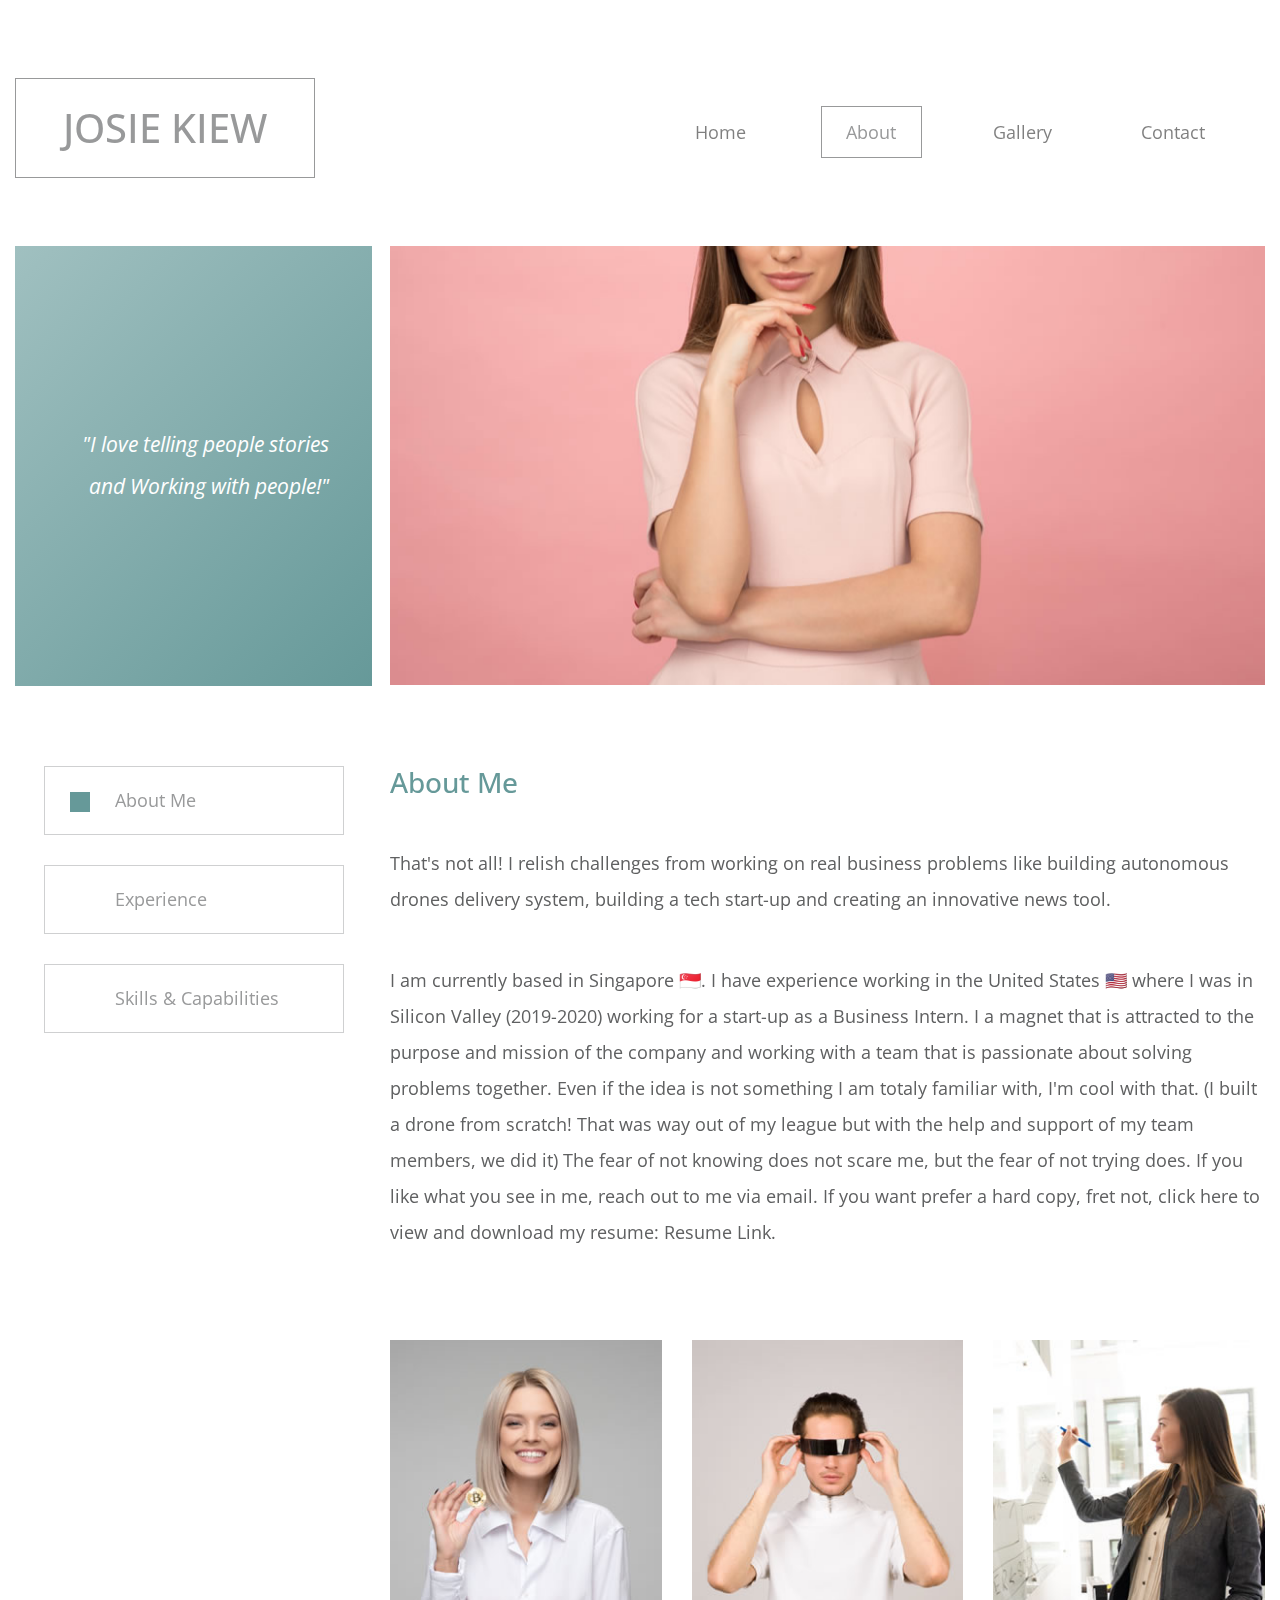
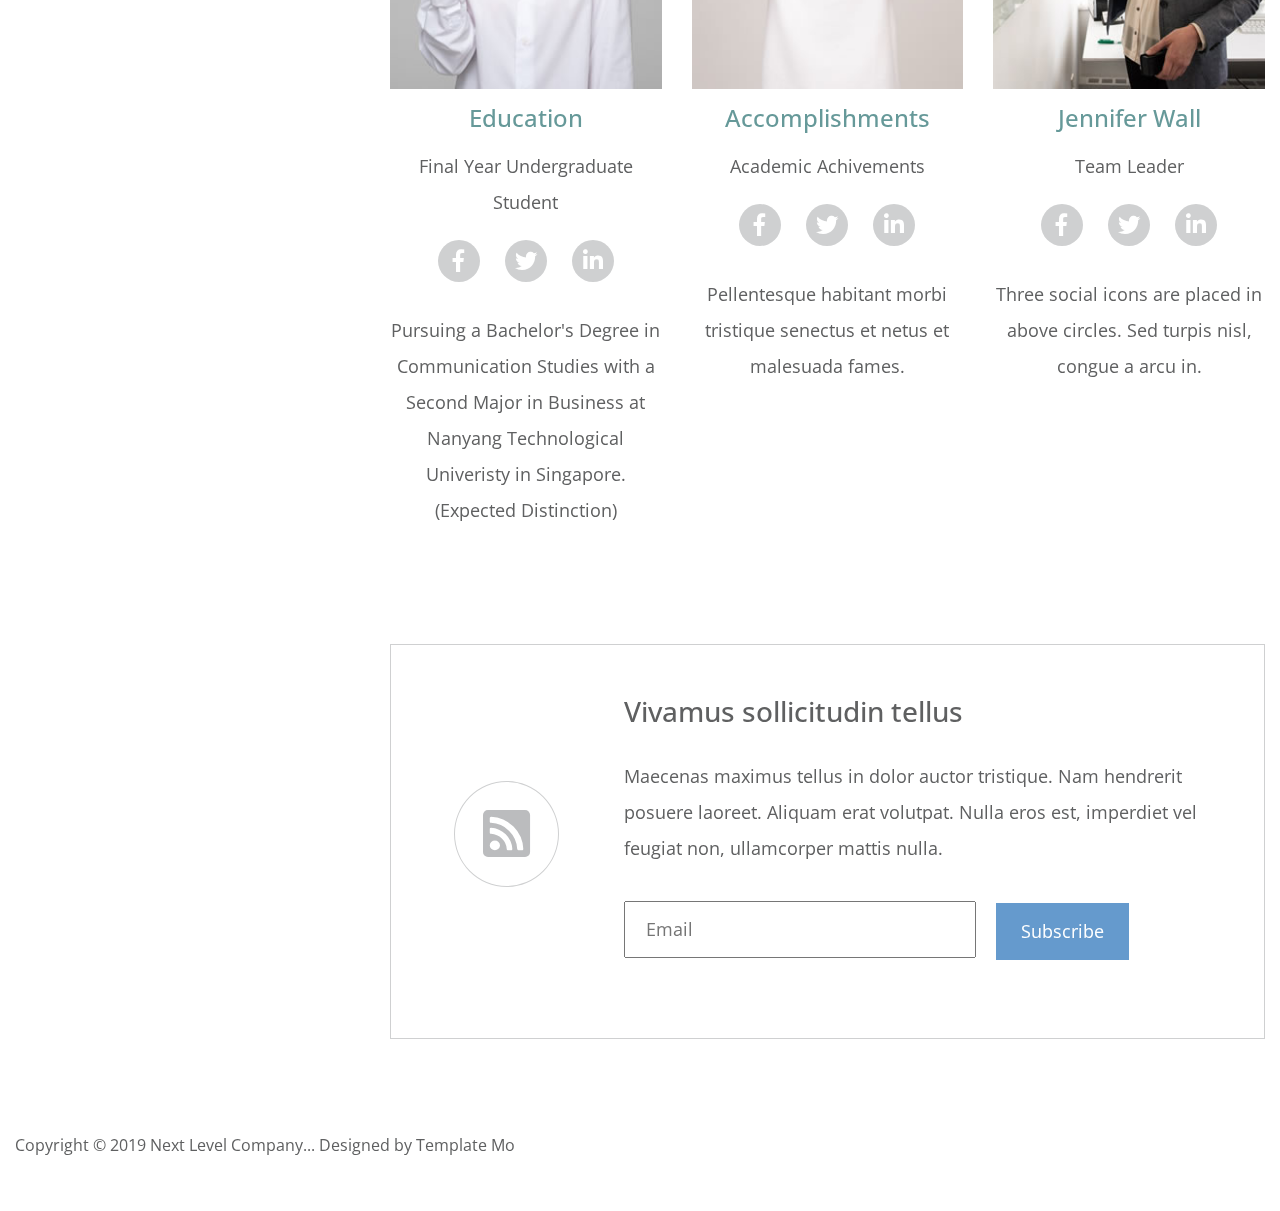
==== about.html @ 2aa9c3db "Update about.html" ====
<!DOCTYPE html>
<html lang="en">
  <head>
    <meta charset="UTF-8" />
    <meta name="viewport" content="width=device-width, initial-scale=1.0" />
    <meta http-equiv="X-UA-Compatible" content="ie=edge" />
    <title>Josie Kiew - About Page</title>
<!--
Next Level CSS Template
https://templatemo.com/tm-532-next-level
-->
    <link rel="stylesheet" href="https://fonts.googleapis.com/css?family=Open+Sans:400,600" />
    <link rel="stylesheet" href="css/all.min.css" />
    <link rel="stylesheet" href="css/bootstrap.min.css" />
    <link rel="stylesheet" href="css/templatemo-style.css" />
  </head>
  <body>
    <div class="container-fluid">
      <div class="row tm-brand-row">
        <div class="col-lg-4 col-10">
          <div class="tm-brand-container">
            <div class="tm-brand-texts">
              <h1 class="text-uppercase tm-brand-name">Josie Kiew</h1>
            </div>
          </div>
        </div>
        <div class="col-lg-8 col-2 tm-nav-col">
          <div class="tm-nav">
            <nav class="navbar navbar-expand-lg navbar-light tm-navbar">
              <button
                class="navbar-toggler"
                type="button"
                data-toggle="collapse"
                data-target="#navbarNav"
                aria-controls="navbarNav"
                aria-expanded="false"
                aria-label="Toggle navigation">
                <span class="navbar-toggler-icon"></span>
              </button>
              <div class="collapse navbar-collapse" id="navbarNav">
                <ul class="navbar-nav ml-auto mr-0">
                  <li class="nav-item">
                    <div class="tm-nav-link-highlight"></div>
                    <a class="nav-link" href="index.html">Home</a>
                  </li>
                  <li class="nav-item active">
                    <div class="tm-nav-link-highlight"></div>
                    <a class="nav-link" href="about.html">
                      About <span class="sr-only">(current)</span></a
                    >
                  </li>
                  <li class="nav-item">
                    <div class="tm-nav-link-highlight"></div>
                    <a class="nav-link" href="gallery.html">Gallery</a>
                  </li>
                  <li class="nav-item">
                    <div class="tm-nav-link-highlight"></div>
                    <a class="nav-link" href="contact.html">Contact</a>
                  </li>
                </ul>
              </div>
            </nav>
          </div>
        </div>
      </div>

      <div class="row tm-welcome-row">
        <div class="col-12 tm-page-cols-container">
          <div class="tm-page-col-left tm-welcome-box tm-bg-gradient">
            <p class="tm-welcome-text">
              <em
                >"I love telling people stories and Working with people!"</em
              >
            </p>
          </div>
          <div class="tm-page-col-right">
            <div
              class="tm-welcome-parallax"
              data-parallax="scroll"
              data-image-src="img/pink-contem-girl.jpg"
            ></div>
          </div>
        </div>
      </div>

      <section class="row tm-pt-4 tm-pb-6">
        <div class="col-12 tm-tabs-container tm-page-cols-container">
          <div class="tm-page-col-left tm-tab-links">
            <ul class="tabs clearfix" data-tabgroup="first-tab-group">
              <li>
                <a href="#tab1" class="active">
                  <div class="tm-tab-icon"></div>
                  About Me
                </a>
              </li>
              <li>
                <a href="#tab2" class="">
                  <div class="tm-tab-icon"></div>
                  Experience
                </a>
              </li>
              <li>
                <a href="#tab3" class="">
                  <div class="tm-tab-icon"></div>
                  Skills & Capabilities
                </a>
              </li>
            </ul>
          </div>
          <div class="tm-page-col-right tm-tab-contents">
            <div id="first-tab-group" class="tabgroup">
              <div id="tab1">
                <div class="text-content">
                  <h3 class="tm-text-secondary tm-mb-5">
                    About Me
                  </h3>
                  <p class="tm-mb-5">
                    That's not all! I relish challenges from working on real
                    business problems like building autonomous drones delivery
                    system, building a tech start-up and creating an innovative
                    news tool.
                  </p>
                  <p class="tm-mb-5">
                    I am currently based in Singapore 🇸🇬. I have experience working in the United States 🇺🇸 where I was in Silicon Valley (2019-2020) working for a start-up as a Business Intern.
                    I a magnet that is attracted to the purpose and mission of the company and working with a team that is passionate about solving problems together. Even if the idea is not something I am totaly familiar with, I'm cool with that.
                    (I built a drone from scratch! That was way out of my league but with the help and support of my team members, we did it) The fear of not knowing does not scare me, but the fear of not trying does.
                    If you like what you see in me, reach out to me via email. If you want prefer a hard copy, fret not, click here to view and download my resume: Resume Link.
                  </p>
                </div>
                <div class="row tm-pt-5">
                  <div class="col-md-4 text-center">
                    <div class="tm-about-person mx-auto">
                      <img
                        src="img/bitcoin-girl.jpg"
                        alt="Image"
                        class="img-fluid tm-mb-1"
                      />
                      <h4 class="tm-text-secondary tm-mb-1">
                        Education
                      </h4>
                      <p class="tm-mb-2">Final Year Undergraduate Student</p>
                      <div class="tm-mb-3">
                        <a
                          href="https://facebook.com"
                          class="tm-about-social-link"
                        >
                          <i class="fab fa-facebook-f tm-about-social-icon"></i>
                        </a>
                        <a
                          href="https://twitter.com"
                          class="tm-about-social-link"
                        >
                          <i class="fab fa-twitter tm-about-social-icon"></i>
                        </a>
                        <a
                          href="https://linkedin.com"
                          class="tm-about-social-link"
                        >
                          <i
                            class="fab fa-linkedin-in tm-about-social-icon"
                          ></i>
                        </a>
                      </div>

                      <p>
                        Pursuing a Bachelor's Degree in Communication Studies with a Second Major in Business at Nanyang Technological Univeristy in Singapore. (Expected Distinction)
                      </p>
                    </div>
                  </div>

                  <div class="col-md-4 text-center">
                    <div class="tm-about-person mx-auto">
                      <img
                        src="img/ar-guy.jpg"
                        alt="Image"
                        class="img-fluid tm-mb-1"
                      />
                      <h4 class="tm-text-secondary tm-mb-1">Accomplishments</h4>
                      <p class="tm-mb-2">Academic Achivements</p>
                      <div class="tm-mb-3">
                        <a
                          href="https://facebook.com"
                          class="tm-about-social-link"
                        >
                          <i class="fab fa-facebook-f tm-about-social-icon"></i>
                        </a>
                        <a
                          href="https://twitter.com"
                          class="tm-about-social-link"
                        >
                          <i class="fab fa-twitter tm-about-social-icon"></i>
                        </a>
                        <a
                          href="https://linkedin.com"
                          class="tm-about-social-link"
                        >
                          <i
                            class="fab fa-linkedin-in tm-about-social-icon"
                          ></i>
                        </a>
                      </div>
                      <p>
                        Pellentesque habitant morbi tristique senectus et netus
                        et malesuada fames.
                      </p>
                    </div>
                  </div>

                  <div class="col-md-4 text-center">
                    <div class="tm-about-person mx-auto">
                      <img
                        src="img/desk-girl.jpg"
                        alt="Image"
                        class="img-fluid tm-mb-1"
                      />
                      <h4 class="tm-text-secondary tm-mb-1">Jennifer Wall</h4>
                      <p class="tm-mb-2">Team Leader</p>
                      <div class="tm-mb-3">
                        <a
                          href="https://facebook.com"
                          class="tm-about-social-link"
                        >
                          <i class="fab fa-facebook-f tm-about-social-icon"></i>
                        </a>
                        <a
                          href="https://twitter.com"
                          class="tm-about-social-link"
                        >
                          <i class="fab fa-twitter tm-about-social-icon"></i>
                        </a>
                        <a
                          href="https://linkedin.com"
                          class="tm-about-social-link"
                        >
                          <i
                            class="fab fa-linkedin-in tm-about-social-icon"
                          ></i>
                        </a>
                      </div>
                      <p>
                        Three social icons are placed in above circles. Sed
                        turpis nisl, congue a arcu in.
                      </p>
                    </div>
                  </div>
                </div>
              </div>
              <div id="tab2">
                <div class="text-content">
                  <h3 class="tm-text-secondary tm-mb-5">Vision and Mission</h3>
                  <p class="tm-mb-5">
                    Nam consequat, leo vitae aliquet dignissim, leo est laoreet
                    nibh, nec dictum libero justo vitae dolor. Donec tristique
                    eros at nisi elementum efficitur. Proin ornare feugiat ex
                    placerat pellenteqsue. Nulla convallis est volutpat ex
                    ultrices facilisis.
                  </p>
                  <p class="tm-mb-5">
                    Etiam egestas metus vitae est interdum, in eleifend nunc
                    volutpat. Aliquam molestie ipsum quis suscipit lacinia.
                    Mauris turpis libero, iaculis non dictum ac, ornare a massa.
                    Duis id lorem purus. Fusce viverra ullamcorper metus.
                    Curabitur puvinar suscipit sapien ac blandit. Aliquam vel
                    pulvinar purus, sit amet luctus urna.
                  </p>
                </div>
                <div class="row tm-pt-5">
                  <div class="col-md-4 text-center">
                    <div class="tm-about-person mx-auto">
                      <img
                        src="img/bitcoin-girl.jpg"
                        alt="Image"
                        class="img-fluid tm-mb-1"
                      />
                      <h4 class="tm-text-secondary tm-mb-1">
                        Education
                      </h4>
                      <p class="tm-mb-2">Final Year</p>
                      <div class="tm-mb-3">
                        <a
                          href="https://facebook.com"
                          class="tm-about-social-link"
                        >
                          <i class="fab fa-facebook-f tm-about-social-icon"></i>
                        </a>
                        <a
                          href="https://twitter.com"
                          class="tm-about-social-link"
                        >
                          <i class="fab fa-twitter tm-about-social-icon"></i>
                        </a>
                        <a
                          href="https://linkedin.com"
                          class="tm-about-social-link"
                        >
                          <i
                            class="fab fa-linkedin-in tm-about-social-icon"
                          ></i>
                        </a>
                      </div>

                      <p>
                        Mauris efficitur risus mi, et varius dolor sodales
                        facilisis. Fusce sed mi tristique.
                      </p>
                    </div>
                  </div>

                  <div class="col-md-4 text-center">
                    <div class="tm-about-person mx-auto">
                      <img
                        src="img/ar-guy.jpg"
                        alt="Image"
                        class="img-fluid tm-mb-1"
                      />
                      <h4 class="tm-text-secondary tm-mb-1">Accomplishments</h4>
                      <p class="tm-mb-2">Digital Marketing</p>
                      <div class="tm-mb-3">
                        <a
                          href="https://facebook.com"
                          class="tm-about-social-link"
                        >
                          <i class="fab fa-facebook-f tm-about-social-icon"></i>
                        </a>
                        <a
                          href="https://twitter.com"
                          class="tm-about-social-link"
                        >
                          <i class="fab fa-twitter tm-about-social-icon"></i>
                        </a>
                        <a
                          href="https://linkedin.com"
                          class="tm-about-social-link"
                        >
                          <i
                            class="fab fa-linkedin-in tm-about-social-icon"
                          ></i>
                        </a>
                      </div>
                      <p>
                        Pellentesque habitant morbi tristique senectus et netus
                        et malesuada fames.
                      </p>
                    </div>
                  </div>

                  <div class="col-md-4 text-center">
                    <div class="tm-about-person mx-auto">
                      <img
                        src="img/desk-girl.jpg"
                        alt="Image"
                        class="img-fluid tm-mb-1"
                      />
                      <h4 class="tm-text-secondary tm-mb-1">Certificates</h4>
                      <p class="tm-mb-2">Commited to life-long learning</p>
                      <div class="tm-mb-3">
                        <a
                          href="https://facebook.com"
                          class="tm-about-social-link"
                        >
                          <i class="fab fa-facebook-f tm-about-social-icon"></i>
                        </a>
                        <a
                          href="https://twitter.com"
                          class="tm-about-social-link"
                        >
                          <i class="fab fa-twitter tm-about-social-icon"></i>
                        </a>
                        <a
                          href="https://linkedin.com"
                          class="tm-about-social-link"
                        >
                          <i
                            class="fab fa-linkedin-in tm-about-social-icon"
                          ></i>
                        </a>
                      </div>
                      <p>
                        Three social icons are placed in above circles. Sed
                        turpis nisl, congue a arcu in.
                      </p>
                    </div>
                  </div>
                </div>
              </div>
              <div id="tab3">
                <div class="text-content">
                  <h3 class="tm-text-secondary tm-mb-5">Skills & Capabilities</h3>
                  <p class="tm-mb-5">
                    Mauris turpis libero, iaculis non dictum ac, ornare a massa.
                    Duis id lorem purus. Fusce viverra ullamcorper metus.
                    Curabitur puvinar suscipit sapien ac blandit. Aliquam vel
                    pulvinar purus, sit amet luctus urna. Nulla convallis est
                    volutpat ex ultrices facilisis.
                  </p>
                  <p class="tm-mb-5">
                    Etiam egestas metus vitae est interdum, in eleifend nunc
                    volutpat. Aliquam molestie ipsum quis suscipit lacinia. Nam
                    consequat, leo vitae aliquet dignissim, leo est laoreet
                    nibh, nec dictum libero justo vitae dolor. Donec tristique
                    eros at nisi elementum efficitur. Proin ornare feugiat ex
                    placerat pellenteqsue.
                  </p>
                </div>
                <div class="row tm-pt-5">
                  <div class="col-md-4 text-center">
                    <div class="tm-about-person mx-auto">
                      <img
                        src="img/bitcoin-girl.jpg"
                        alt="Image"
                        class="img-fluid tm-mb-1"
                      />
                      <h4 class="tm-text-secondary tm-mb-1">
                        Catherine Theta
                      </h4>
                      <p class="tm-mb-2">Project Manager</p>
                      <div class="tm-mb-3">
                        <a
                          href="https://facebook.com"
                          class="tm-about-social-link"
                        >
                          <i class="fab fa-facebook-f tm-about-social-icon"></i>
                        </a>
                        <a
                          href="https://twitter.com"
                          class="tm-about-social-link"
                        >
                          <i class="fab fa-twitter tm-about-social-icon"></i>
                        </a>
                        <a
                          href="https://linkedin.com"
                          class="tm-about-social-link"
                        >
                          <i
                            class="fab fa-linkedin-in tm-about-social-icon"
                          ></i>
                        </a>
                      </div>

                      <p>
                        Mauris efficitur risus mi, et varius dolor sodales
                        facilisis. Fusce sed mi tristique.
                      </p>
                    </div>
                  </div>

                  <div class="col-md-4 text-center">
                    <div class="tm-about-person mx-auto">
                      <img
                        src="img/ar-guy.jpg"
                        alt="Image"
                        class="img-fluid tm-mb-1"
                      />
                      <h4 class="tm-text-secondary tm-mb-1">New Hudson</h4>
                      <p class="tm-mb-2">Digital Marketing</p>
                      <div class="tm-mb-3">
                        <a
                          href="https://facebook.com"
                          class="tm-about-social-link"
                        >
                          <i class="fab fa-facebook-f tm-about-social-icon"></i>
                        </a>
                        <a
                          href="https://twitter.com"
                          class="tm-about-social-link"
                        >
                          <i class="fab fa-twitter tm-about-social-icon"></i>
                        </a>
                        <a
                          href="https://linkedin.com"
                          class="tm-about-social-link"
                        >
                          <i
                            class="fab fa-linkedin-in tm-about-social-icon"
                          ></i>
                        </a>
                      </div>
                      <p>
                        Pellentesque habitant morbi tristique senectus et netus
                        et malesuada fames.
                      </p>
                    </div>
                  </div>

                  <div class="col-md-4 text-center">
                    <div class="tm-about-person mx-auto">
                      <img
                        src="img/desk-girl.jpg"
                        alt="Image"
                        class="img-fluid tm-mb-1"
                      />
                      <h4 class="tm-text-secondary tm-mb-1">Jennifer Wall</h4>
                      <p class="tm-mb-2">Team Leader</p>
                      <div class="tm-mb-3">
                        <a
                          href="https://facebook.com"
                          class="tm-about-social-link"
                        >
                          <i class="fab fa-facebook-f tm-about-social-icon"></i>
                        </a>
                        <a
                          href="https://twitter.com"
                          class="tm-about-social-link"
                        >
                          <i class="fab fa-twitter tm-about-social-icon"></i>
                        </a>
                        <a
                          href="https://linkedin.com"
                          class="tm-about-social-link"
                        >
                          <i
                            class="fab fa-linkedin-in tm-about-social-icon"
                          ></i>
                        </a>
                      </div>
                      <p>
                        Three social icons are placed in above circles. Sed
                        turpis nisl, congue a arcu in.
                      </p>
                    </div>
                  </div>
                </div>
              </div>
            </div>
          </div>
        </div>
      </section>

      <!-- Call to Action -->
      <section class="row" id="tmCallToAction">
        <div class="col-12 tm-page-cols-container tm-call-to-action-col">
          <div class="tm-page-col-right">
            <div class="tm-call-to-action-box">
              <i class="fas fa-3x fa-rss-square tm-call-to-action-icon"></i>
              <div class="tm-call-to-action-text">
                <h3 class="tm-call-to-action-title">
                  Vivamus sollicitudin tellus
                </h3>
                <p class="tm-call-to-action-description">
                  Maecenas maximus tellus in dolor auctor tristique. Nam
                  hendrerit posuere laoreet. Aliquam erat volutpat. Nulla eros
                  est, imperdiet vel feugiat non, ullamcorper mattis nulla.
                </p>
                <form action="#" method="GET" class="tm-call-to-action-form">
                  <input
                    type="email"
                    name="email"
                    placeholder="Email"
                    class="tm-email-input"
                    required
                  />
                  <button type="submit" class="btn btn-primary">
                    Subscribe
                  </button>
                </form>
              </div>
            </div>
          </div>
        </div>
      </section>
      <!-- Page footer -->
      <footer class="row tm-page-footer">
        <p class="col-12 tm-copyright-text mb-0">
          Copyright &copy; 2019 Next Level Company... Designed by Template Mo
        </p>
      </footer>
    </div>

    <script src="js/jquery.min.js"></script>
    <script src="js/parallax.min.js"></script>
    <script src="js/bootstrap.min.js"></script>
    <script>
      $(function() {
        // Tabs
        $(".tabgroup > div").hide();
        $(".tabgroup > div:first-of-type").show();
        $(".tabs a").click(function(e) {
          e.preventDefault();
          var $this = $(this),
            tabgroup = "#" + $this.parents(".tabs").data("tabgroup"),
            others = $this
              .closest("li")
              .siblings()
              .children("a"),
            target = $this.attr("href");
          others.removeClass("active");
          $this.addClass("active");
          $(tabgroup)
            .children("div")
            .hide();
          $(target).show();

          // Scroll to tab content (for mobile)
          if ($(window).width() < 992) {
            $("html, body").animate(
              {
                scrollTop: $("#first-tab-group").offset().top
              },
              200
            );
          }
        });
      });
    </script>
  </body>
</html>
---- css/templatemo-style.css ----
/*

Next Level CSS Template

https://templatemo.com/tm-532-next-level

	COLORS:
		Primary: #ca9acd
		Secondary: #669999 
    Gray: #CFD0D1
    
  SPACING:
    pt = padding top
    pb = padding bottom
    mb = margin bottom

    1 = 15px
    2 = 20
    3 = 30
    4 = 40
    5 = 45
    6 = 50
    7 = 55
*/

/*	Overrides */

html { scroll-behavior: smooth; }

body {
  font-family: "Open Sans", Arial, Helvetica, sans-serif;
  font-size: 18px;
  font-weight: 400;
  overflow-x: hidden;
  padding-top: 78px;
  color: #5f6061;
}

p { line-height: 2; }
a, button { transition: all 0.3s ease; }
a:hover { text-decoration: none; }
label { margin-bottom: 0; }
input { padding: 13px 20px; }

ul {
  margin: 0;
  padding: 0;
}

.btn {
  font-size: 1.1rem;
  padding: 15px 25px;
  border-radius: 0;
}

.btn-primary {
  background-color: #659acd;
  border: none;
}

.btn-secondary {
	background-color: #669999;
	border: none;
}

/* end Overrides */

/* Page Layout */
.container-fluid { max-width: 1430px; }

.tm-page-cols-container {
  display: flex;
  justify-content: space-between;
}

.tm-page-col-left {
  width: 28.56%;
  max-width: 400px;
}

.tm-page-col-right {
  width: 70%;
  margin-left: auto;
  margin-right: 0;
}

.tm-home-section-2-left { padding-right: 40px; }
.tm-home-section-2-right { padding-left: 40px; }

.tm-pt-4 { padding-top: 40px; }
.tm-pt-5 { padding-top: 45px; }
.tm-pt-7 { padding-top: 55px; }
.tm-pb-6 { padding-bottom: 50px; }
.tm-mb-1 { margin-bottom: 15px; }
.tm-mb-2 { margin-bottom: 20px; }
.tm-mb-3 { margin-bottom: 30px; }
.tm-mb-4 { margin-bottom: 40px; }
.tm-mb-5 { margin-bottom: 45px; }
.tm-mb-6 { margin-bottom: 50px; }

.tm-center-child {
  display: flex;
  align-items: center;
  justify-content: center;
}

@media (max-width: 767px) {
  .tm-home-section-2-left {
    padding-right: 15px;
    margin-bottom: 80px;
  }

  .tm-home-section-2-right {
    padding-left: 15px;
  }

  .tm-home-section-2-left,
  .tm-home-section-2-right {
    max-width: 660px;
  }
}

@media (max-width: 991px) {
  .tm-page-col-left {
    width: 100%;
    max-width: 100%;
  }

  .tm-page-col-right { width: 100%; }
}
/* end Page Layout */

/* Colors */

.tm-text-secondary { color: #669999; }
.tm-bg-primary { background-color: #ca9acd; }
.tm-bg-gradient {
  background: linear-gradient(
    135deg,
    #a0c0c0 0%,
    #669999 100%
  ); /* W3C, IE10+, FF16+, Chrome26+, Opera12+, Safari7+ */
}
.tm-bg-black-transparent {
  background-color: rgba(15, 29, 32, 0.6);
  color: white;
}

/* end Colors */

.tm-brand-row { padding-bottom: 30px; }

.tm-welcome-row {
  padding-top: 30px;
  padding-bottom: 40px;
}

.tm-brand-name {
  color: #98999a;
  width: 300px;
  height: 100px;
  border: 1px solid #98999a;
  display: flex;
  align-items: center;
  justify-content: center;
}

@media (max-width: 399px) {
  .tm-brand-name {
    font-size: 2em;
    width: 250px;
    margin-right: 10px;
  }
}

/* Navbar */

.tm-nav-col {
  display: flex;
  align-items: center;
  justify-content: flex-end;
}

.navbar-expand-lg .navbar-nav .nav-link {
  width: 101px;
  height: 52px;
  border: 1px solid transparent;
  text-align: center;
  margin-left: 25px;
  margin-right: 25px;
  display: flex;
  justify-content: center;
  align-items: center;
}

.navbar-light .navbar-nav .nav-link:focus,
.navbar-light .navbar-nav .nav-link:hover,
.navbar-light .navbar-nav .nav-item.active .nav-link {
  border: 1px solid #98999a;
  color: #98999a;
}

.navbar-light .navbar-nav .active > .nav-link,
.navbar-light .navbar-nav .nav-link.active,
.navbar-light .navbar-nav .nav-link.show,
.navbar-light .navbar-nav .show > .nav-link {
  color: #98999a;
}

@media (max-width: 991px) {
  .tm-nav { position: relative; }

  #navbarNav {
    position: absolute;
    top: 52px;
    padding-top: 5px;
    padding-bottom: 5px;
    background-color: rgba(255, 255, 255, 0.9);
    -webkit-box-shadow: 0px 1px 5px 0px rgba(0, 0, 0, 0.15);
    -moz-box-shadow: 0px 1px 5px 0px rgba(0, 0, 0, 0.15);
    box-shadow: 0px 1px 5px 0px rgba(0, 0, 0, 0.15);
    z-index: 1001;
  }

  .tm-navbar {
    background-color: transparent;
    justify-content: flex-end;
    padding-right: 0;
  }

  .navbar-toggler {
    background-color: rgba(255, 255, 255, 0.8);
    background-color: rgba(255, 255, 255, 0.9);
    -webkit-box-shadow: 0px 0px 5px 0px rgba(0, 0, 0, 0.15);
    -moz-box-shadow: 0px 0px 5px 0px rgba(0, 0, 0, 0.15);
    box-shadow: 0px 0px 5px 0px rgba(0, 0, 0, 0.15);
  }

  .navbar-expand-lg .navbar-nav .nav-link {
    height: 45px;
    margin: 5px 15px;
  }
}

/* end Navbar */

ul.tm-list-plus li {
  list-style: none;
  margin-bottom: 12px;
}

ul.tm-list-plus li:before {
  content: "+";
  margin-right: 10px;
}

/* Welcome */
.tm-welcome-box {
  height: 440px;
  display: flex;
  align-items: center;
  justify-content: center;
}

.tm-welcome-parallax {
  min-height: 440px;
  background: transparent;
}

.tm-small-parallax {
  min-height: 240px; 
  background: transparent;
}

.tm-welcome-text {
  max-width: 320px;
  width: 100%;
  padding: 15px 25px 15px 15px;
  color: white;
  font-size: 1.3rem;
  margin-bottom: 0;
  text-align: right;
}

@media (max-width: 991px) {
  .tm-welcome-box {
    margin-bottom: 20px;
    height: auto;
    min-height: 250px;
  }

  .tm-page-cols-container { flex-direction: column; }
}

/* Call to Action */

#tmCallToAction {
  padding-top: 50px;
  padding-bottom: 40px;
}

.tm-call-to-action-box {
  color: #5f6061;
  border: 1px solid #cfd0d1;
  padding: 50px 63px 65px;
  display: flex;
  align-items: center;
}

.tm-call-to-action-icon {
  padding: 25px 28px;
  border: 1px solid #cfd0d1;
  border-radius: 50%;
  color: #bbbcbe;
}

.tm-call-to-action-title { margin-bottom: 30px; }
.tm-call-to-action-text { margin-left: 65px; }
.tm-call-to-action-description { margin-bottom: 35px; }

.tm-call-to-action-form .tm-email-input {
  max-width: 352px;
  width: 100%;
  margin: 0 15px 15px 0;
}

@media (max-width: 660px) {
  .tm-call-to-action-box { flex-direction: column; }

  .tm-call-to-action-text {
    margin-left: 0;
    margin-top: 50px;
  }
}

/* end Call to Action */

/* Copyright and Page Footer */

.tm-copyright-text { font-size: 1rem; }
.tm-copyright-link { color: #5f6061; }

.tm-page-footer {
  padding-top: 50px;
  padding-bottom: 50px;
}

/* end Copyright and Page Footer */

/* About Page */
.tabs { list-style: none; }

.tabs > li > a {
  border: 1px solid #cfd0d1;
  color: #999a9b;
  padding: 20px 25px;
  display: block;
  max-width: 300px;
  margin: 0 auto 30px;
}

.tm-tab-icon {
  width: 20px;
  height: 20px;
  display: inline-block;
  background-color: transparent;
  vertical-align: middle;
  margin-right: 20px;
  transition: all 0.3s ease;
}

.tabs > li > a.active .tm-tab-icon,
.tabs > li > a:hover .tm-tab-icon {
  background-color: #669999;
}

.tm-about-person { max-width: 280px; }

.tm-about-social-icon {
  width: 42px;
  height: 42px;
  margin-left: 10px;
  margin-right: 10px;
  background-color: #cfd0d1;
  color: white;
  border-radius: 50%;
  font-size: 1.4rem;
  padding-top: 10px;
  transition: all 0.3s ease;
}

.tm-about-social-link:hover > .tm-about-social-icon {
  background-color: #979899;
}

@media (max-width: 767px) {
  .tm-about-person { margin-bottom: 50px; }
}

/* Gallery */

.tm-parallax-overlay {
  padding: 40px 60px;
  width: auto;
  display: inline-block;
  text-align: center;  
}

.tm-gallery {
  margin: -20px -20px 0;
  max-width: 960px;
}

.tm-gallery-item {
  width: 29%;
  margin: 2%;
}

.filters-button-group { padding-right: 15px; }

/* 
  Gallery Item Hover Effect
  https://tympanus.net/codrops/2014/06/19/ideas-for-subtle-hover-effects/
*/

/* Common style */
.tm-gallery-item figure {
	position: relative;
	float: left;
	overflow: hidden;
	margin-bottom: 0;
	background: #3085a3;
	text-align: center;
	cursor: pointer;
}

.tm-gallery-item figure img {
	position: relative;
	display: block;
	min-height: 100%;
	max-width: 100%;
	opacity: 0.8;
}

.tm-gallery-item figure figcaption {
	padding: 1em;
	color: #fff;
	text-transform: uppercase;
	font-size: 1.25em;
	-webkit-backface-visibility: hidden;
	backface-visibility: hidden;
}

.tm-gallery-item figure figcaption::before,
.tm-gallery-item figure figcaption::after {
	pointer-events: none;
}

.tm-gallery-item figure figcaption,
.tm-gallery-item figure figcaption > a {
	position: absolute;
	top: 0;
	left: 0;
	width: 100%;
	height: 100%;
}

/* Anchor will cover the whole item by default */
/* For some effects it will show as a button */
.tm-gallery-item figure figcaption > a {
	z-index: 1000;
	text-indent: 200%;
	white-space: nowrap;
	font-size: 0;
	opacity: 0;
}

.tm-gallery-item figure h2 {
	word-spacing: -0.15em;
	font-weight: 300;
}

.tm-gallery-item figure h2 span {	font-weight: 800; }

.tm-gallery-item figure h2,
.tm-gallery-item figure p {
	margin: 0;
}

.tm-gallery-item figure p {
	letter-spacing: 1px;
	font-size: 68.5%;
}

/*---------------*/
/***** Bubba *****/
/*---------------*/

figure.effect-bubba {	background: #9e5406; }

figure.effect-bubba img {
	opacity: 1;
	-webkit-transition: opacity 0.35s;
	transition: opacity 0.35s;
}

figure.effect-bubba:hover img {
	opacity: 0.4;
}

figure.effect-bubba figcaption::before,
figure.effect-bubba figcaption::after {
	position: absolute;
	top: 15px;
	right: 15px;
	bottom: 15px;
	left: 15px;
	content: '';
	opacity: 0;
	-webkit-transition: opacity 0.35s, -webkit-transform 0.35s;
	transition: opacity 0.35s, transform 0.35s;
}

figure.effect-bubba figcaption::before {
	border-top: 1px solid #fff;
	border-bottom: 1px solid #fff;
	-webkit-transform: scale(0,1);
	transform: scale(0,1);
}

figure.effect-bubba figcaption::after {
	border-right: 1px solid #fff;
	border-left: 1px solid #fff;
	-webkit-transform: scale(1,0);
	transform: scale(1,0);
}

figure.effect-bubba h2 {
	font-size: 1.5rem;
	padding-top: 20%;
	-webkit-transition: -webkit-transform 0.35s;
	transition: transform 0.35s;
	-webkit-transform: translate3d(0,-20px,0);
	transform: translate3d(0,-20px,0);
}

figure.effect-bubba p {
	width: 100%;
	padding: 10px;
	opacity: 0;
	-webkit-transition: opacity 0.35s, -webkit-transform 0.35s;
	transition: opacity 0.35s, transform 0.35s;
	-webkit-transform: translate3d(0,20px,0);
	transform: translate3d(0,20px,0);
}

figure.effect-bubba:hover figcaption::before,
figure.effect-bubba:hover figcaption::after {
	opacity: 1;
	-webkit-transform: scale(1);
	transform: scale(1);
}

figure.effect-bubba:hover h2,
figure.effect-bubba:hover p {
	opacity: 1;
	-webkit-transform: translate3d(0,0,0);
	transform: translate3d(0,0,0);
}

@media (max-width: 767px) {
  .tm-gallery {
    max-width: 600px;
    margin-left: auto;
    margin-right: auto;
  }
  .tm-gallery-item { width: 46%; }

  .filters-button-group {
    padding-right: 0;
    padding-bottom: 30px;
  }
}

@media (max-width: 400px) {
  .tm-gallery { max-width: 280px; }

  .tm-gallery-item {
    width: 100%;
    margin-left: 0;
    margin-right: 0;
  }
}

/* end Gallery */

/* Contact */

.tm-contact-container {
	max-width: 375px;
	padding-left: 60px;
	padding-right: 15px;
}

.tm-address-container {	margin-bottom: 95px; }

@media (max-width: 991px) and (min-width: 660px) {
	.tm-contact-container {
		max-width: 100%;
		display: flex;
	}

	.tm-address-container,
	.tm-location-container {
		width: 50%;
	}
}

.tm-form-container {
	padding-left: 90px;
	padding-right: 90px;
}

@media (max-width: 767px) {
  .tm-contact-container { padding-left: 15px; }

  .tm-form-container {
    padding-left: 15px;
    padding-right: 15px;
  }
}

#tm_contact_form {
	max-width: 524px;
	width: 100%;
	padding:40px;
}
.form-group { margin-bottom: 35px; }
.form-group-2 { margin-bottom: 65px; }

.form-control {
	padding-top: 15px;
	padding-bottom: 15px;
	height: auto;
	color: #669999;
}
.form-control::placeholder { /* Chrome, Firefox, Opera, Safari 10.1+ */
  color: #669999;
  opacity: 1; /* Firefox */
}

.form-control:-ms-input-placeholder { /* Internet Explorer 10-11 */
  color: #669999;
}

.form-control::-ms-input-placeholder { /* Microsoft Edge */
  color: #669999;
}

.tm-select {
	-webkit-appearance: none;
	-mox-appearance: none;
	font-size: 1rem;
	color: #669999;	
	background: url("../img/select-arrow.png") no-repeat right center;
	background-color: transparent;
	border: none;
	border-bottom: 1px solid #98999A;		    
	border-radius: 0;
	width: 100%;
	height: 50px;
	padding-left: 10px;
	padding-right: 10px;
}

.tm-choices-container { display: flex; }
.tm-w-50 { width: 50%; }

@media (max-width: 450px) {
  .tm-choices-container { flex-direction: column; }

  .tm-w-50 {
    width: 100%;
    margin-bottom: 20px;
  }
}

/* Radio buttons */

[type="radio"]:not(:checked)+span, [type="radio"]:checked+span {
    position: relative;
    padding-left: 35px;
    cursor: pointer;
    display: inline-block;
    height: 25px;
    line-height: 25px;
    font-size: 1rem;
    -webkit-transition: .28s ease;
    transition: .28s ease;
    -webkit-user-select: none;
    -moz-user-select: none;
    -ms-user-select: none;
    user-select: none;
}

[type="radio"]:not(:checked) + span, [type="radio"]:checked + span {
    font-size: 18px;
    padding-left: 40px;
}
[type="radio"]:not(:checked), [type="radio"]:checked {
    position: absolute;
    opacity: 0;
    pointer-events: none;
}

[type="radio"]:not(:checked)+span:before, 
[type="radio"]:not(:checked)+span:after {
    border: 2px solid #A6A7A8;
}

[type="radio"]:not(:checked)+span:before, 
[type="radio"]:not(:checked)+span:after, 
[type="radio"]:checked+span:before, 
[type="radio"]:checked+span:after, 
[type="radio"].with-gap:checked+span:before, 
[type="radio"].with-gap:checked+span:after {
    border-radius: 50%;
}

[type="radio"]+span:before, 
[type="radio"]+span:after {
    content: '';
    position: absolute;
    left: 0;
    top: 0;
    margin: 4px;
    width: 16px;
    height: 16px;
    z-index: 0;
    -webkit-transition: .28s ease;
    transition: .28s ease;
}

[type="radio"] + span:before, 
[type="radio"] + span:after {
    border-color: #686868;
    width: 25px;
    height: 25px;
    top: -4px;
}

[type="radio"]:not(:checked)+span, 
[type="radio"]:checked+span {
    position: relative;
    padding-left: 45px;
    cursor: pointer;
    display: inline-block;
    height: 25px;
    line-height: 25px;
    font-size: 1rem;
    -webkit-transition: .28s ease;
    transition: .28s ease;
    -webkit-user-select: none;
    -moz-user-select: none;
    -ms-user-select: none;
    user-select: none;
}

[type="radio"]:checked + span, 
[type="checkbox"].filled-in:checked + span {
    color: #669999;
}

[type="radio"]:checked+span:before {
    border: 2px solid transparent;
}

[type="radio"]:checked+span:after, 
[type="radio"].with-gap:checked+span:before, 
[type="radio"].with-gap:checked+span:after {
    border: 2px solid #669999;
}

[type="radio"]:checked+span:after, 
[type="radio"].with-gap:checked+span:after {
    background-color: #669999;
}

[type="radio"].with-gap:checked+span:after {
    -webkit-transform: scale(0.5);
    transform: scale(0.5);
}

/* end Radio buttons */

/* Checkbox */

[type="checkbox"]:not(:checked), 
[type="checkbox"]:checked {
    position: absolute;
    opacity: 0;
    pointer-events: none;
}

[type="checkbox"]+span:not(.lever):before, 
[type="checkbox"]:not(.filled-in)+span:not(.lever):after {
    content: '';
    position: absolute;
    top: 0;
    left: 0;
    width: 18px;
    height: 18px;
    z-index: 0;
    border: 2px solid #5a5a5a;
    border-radius: 1px;
    margin-top: 3px;
    -webkit-transition: .2s;
    transition: .2s;
}

[type="checkbox"].filled-in+span:not(.lever):before, 
[type="checkbox"].filled-in+span:not(.lever):after {
    content: '';
    left: 0;
    position: absolute;
    -webkit-transition: border .25s, background-color .25s, width .20s .1s, height .20s .1s, top .20s .1s, left .20s .1s;
    transition: border .25s, background-color .25s, width .20s .1s, height .20s .1s, top .20s .1s, left .20s .1s;
    z-index: 1;
}

[type="checkbox"].filled-in:not(:checked)+span:not(.lever):before {
    width: 0;
    height: 0;
    border: 3px solid transparent;
    left: 6px;
    top: 10px;
    -webkit-transform: rotateZ(37deg);
    transform: rotateZ(37deg);
    -webkit-transform-origin: 100% 100%;
    transform-origin: 100% 100%;
}

[type="checkbox"].filled-in+span:not(.lever):after {
    border-radius: 2px;
}

[type="checkbox"].filled-in+span:not(.lever):before, 
[type="checkbox"].filled-in+span:not(.lever):after {
    content: '';
    left: 0;
    position: absolute;
    -webkit-transition: border .25s, background-color .25s, width .20s .1s, height .20s .1s, top .20s .1s, left .20s .1s;
    transition: border .25s, background-color .25s, width .20s .1s, height .20s .1s, top .20s .1s, left .20s .1s;
    z-index: 1;
}

[type="checkbox"].filled-in:not(:checked)+span:not(.lever):after {
    height: 20px;
    width: 20px;
    background-color: transparent;
    border: 2px solid #669999;
    top: 0px;
    z-index: 0;
}

[type="checkbox"].filled-in:checked + span:not(.lever):after, 
[type="checkbox"].filled-in:not(:checked) + span:not(.lever):after {
    width: 35px;
    height: 35px;
}

[type="checkbox"].filled-in:not(:checked) + span:not(.lever):after {
    border-color: #A6A7A8;
}

[type="checkbox"]+span:not(.lever) {
    position: relative;
    padding-left: 47px;
    cursor: pointer;
    display: inline-block;
    height: 35px;
    line-height: 35px;
    font-size: 1rem;
    -webkit-user-select: none;
    -moz-user-select: none;
    -ms-user-select: none;
    user-select: none;
}

[type="checkbox"]:checked+span:not(.lever):before {
    top: -4px;
    left: -5px;
    width: 12px;
    height: 22px;
    border-top: 2px solid transparent;
    border-left: 2px solid transparent;
    border-right: 2px solid #26a69a;
    border-bottom: 2px solid #26a69a;
    -webkit-transform: rotate(40deg);
    transform: rotate(40deg);
    -webkit-backface-visibility: hidden;
    backface-visibility: hidden;
    -webkit-transform-origin: 100% 100%;
    transform-origin: 100% 100%;
}

[type="checkbox"].filled-in:checked+span:not(.lever):before {
    top: 0;
    left: 1px;
    width: 8px;
    height: 13px;
    border-top: 2px solid transparent;
    border-left: 2px solid transparent;
    border-right: 2px solid #fff;
    border-bottom: 2px solid #fff;
    -webkit-transform: rotateZ(39deg);
    transform: rotateZ(39deg);
    -webkit-transform-origin: 100% 100%;
    transform-origin: 100% 100%;
}

[type="checkbox"].filled-in:checked + span:not(.lever):before {
    width: 14px;
    height: 25px;
    border-right: 3px solid #fff;
    border-bottom: 3px solid #fff;
}

[type="checkbox"].filled-in:checked+span:not(.lever):after {
    top: 0;
    width: 35px;
    height: 35px;
    border: 2px solid #26a69a;
    background-color: #26a69a;
    z-index: 0;
}

/* end Checkbox */

textarea.form-control {
  border-color: #669999; 
  padding: 15px 20px;
}

.file-upload-container {
	display: flex;
	justify-content: space-between;	
}

.btn-outline {
	border: 1px solid #98999A;
	color: #669999;
  cursor: pointer;
	padding: 12px 35px;
	width: 140px;
	margin-left: 20px;
}

#file_name_label { width: calc(100% - 160px); }

@media (max-width: 500px) {
  .file-upload-container { flex-direction: column; }
  #file_name_label { width: 100%; }

  .btn-outline {
    margin-left: 0;
    margin-top: 20px;
  }
}

#file_name_label::placeholder { /* Chrome, Firefox, Opera, Safari 10.1+ */
  color: #669999;
  opacity: 1; /* Firefox */
}

#file_name_label:-ms-input-placeholder { /* Internet Explorer 10-11 */
  color: #669999;
}

#file_name_label::-ms-input-placeholder { /* Microsoft Edge */
  color: #669999;
}

.tm-btn-submit {
	font-size: 1.2rem;
	padding: 12px 40px;
}

/* end Contact */
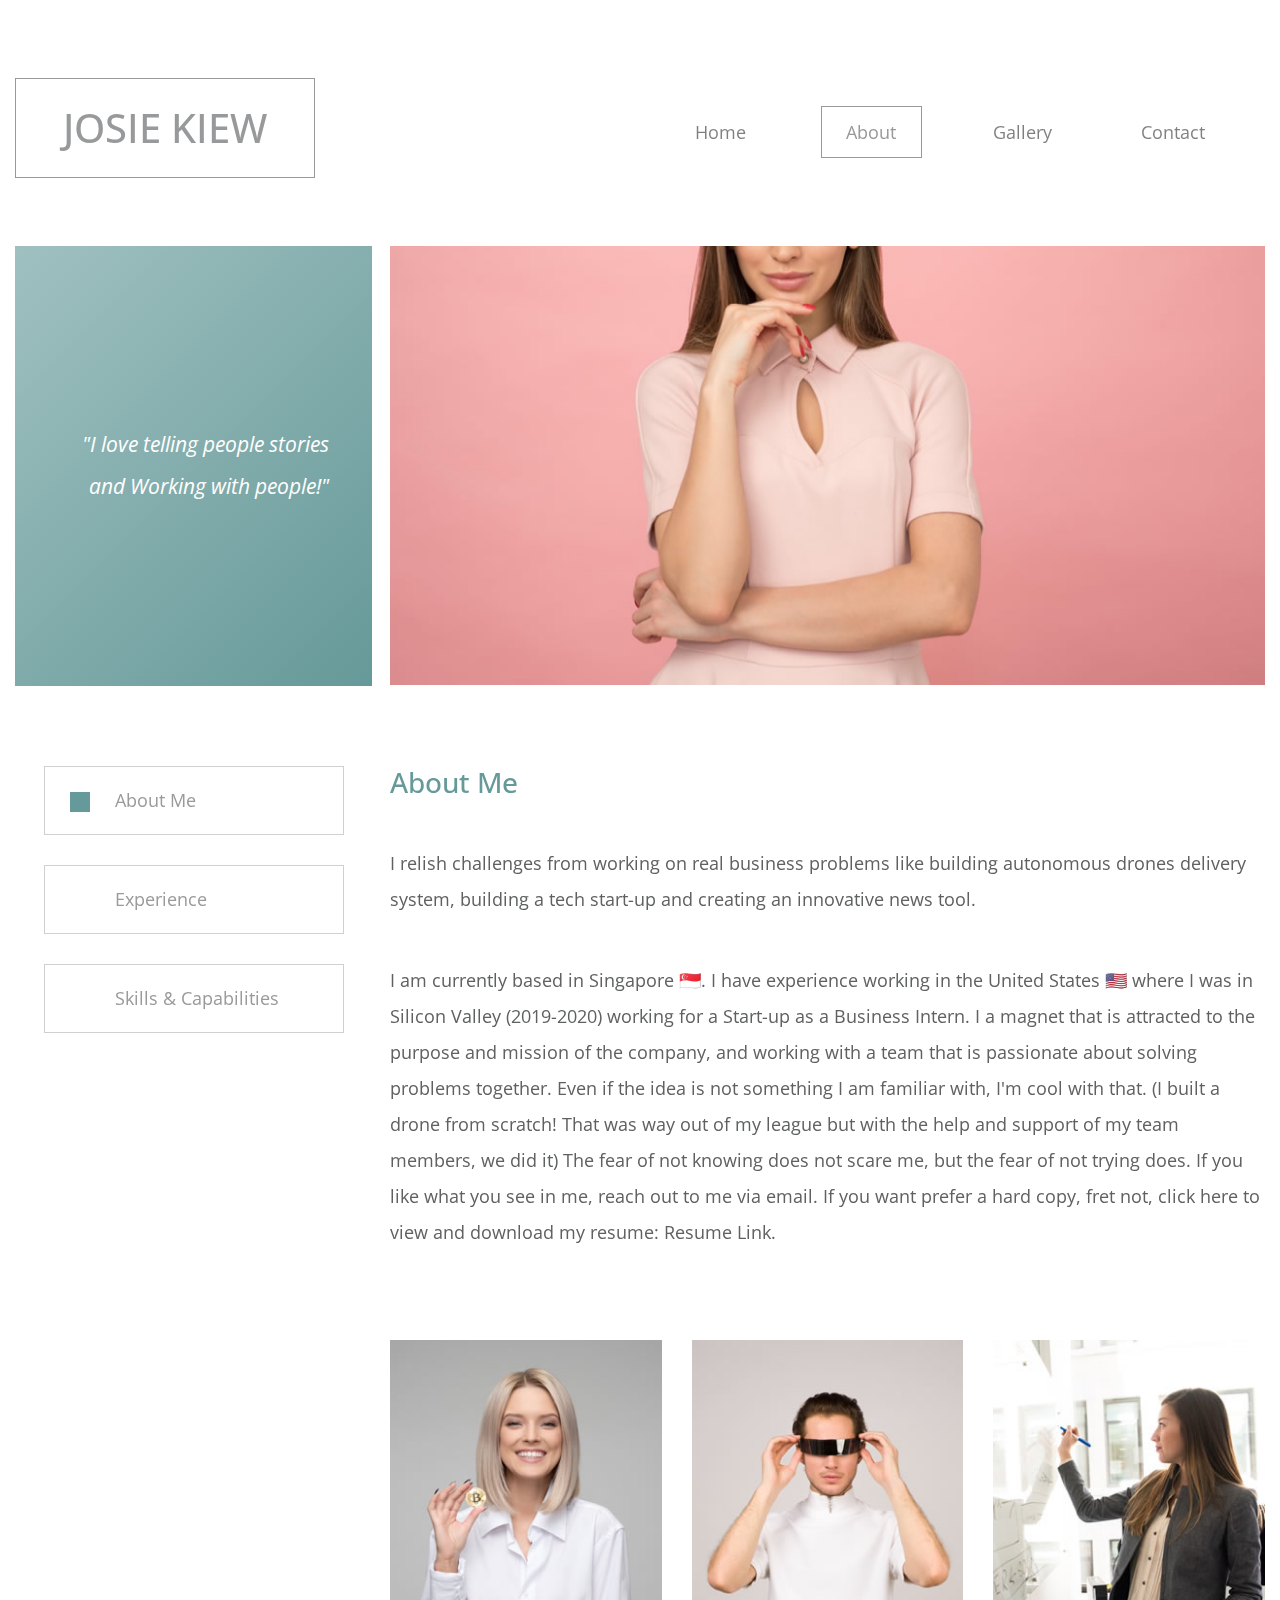
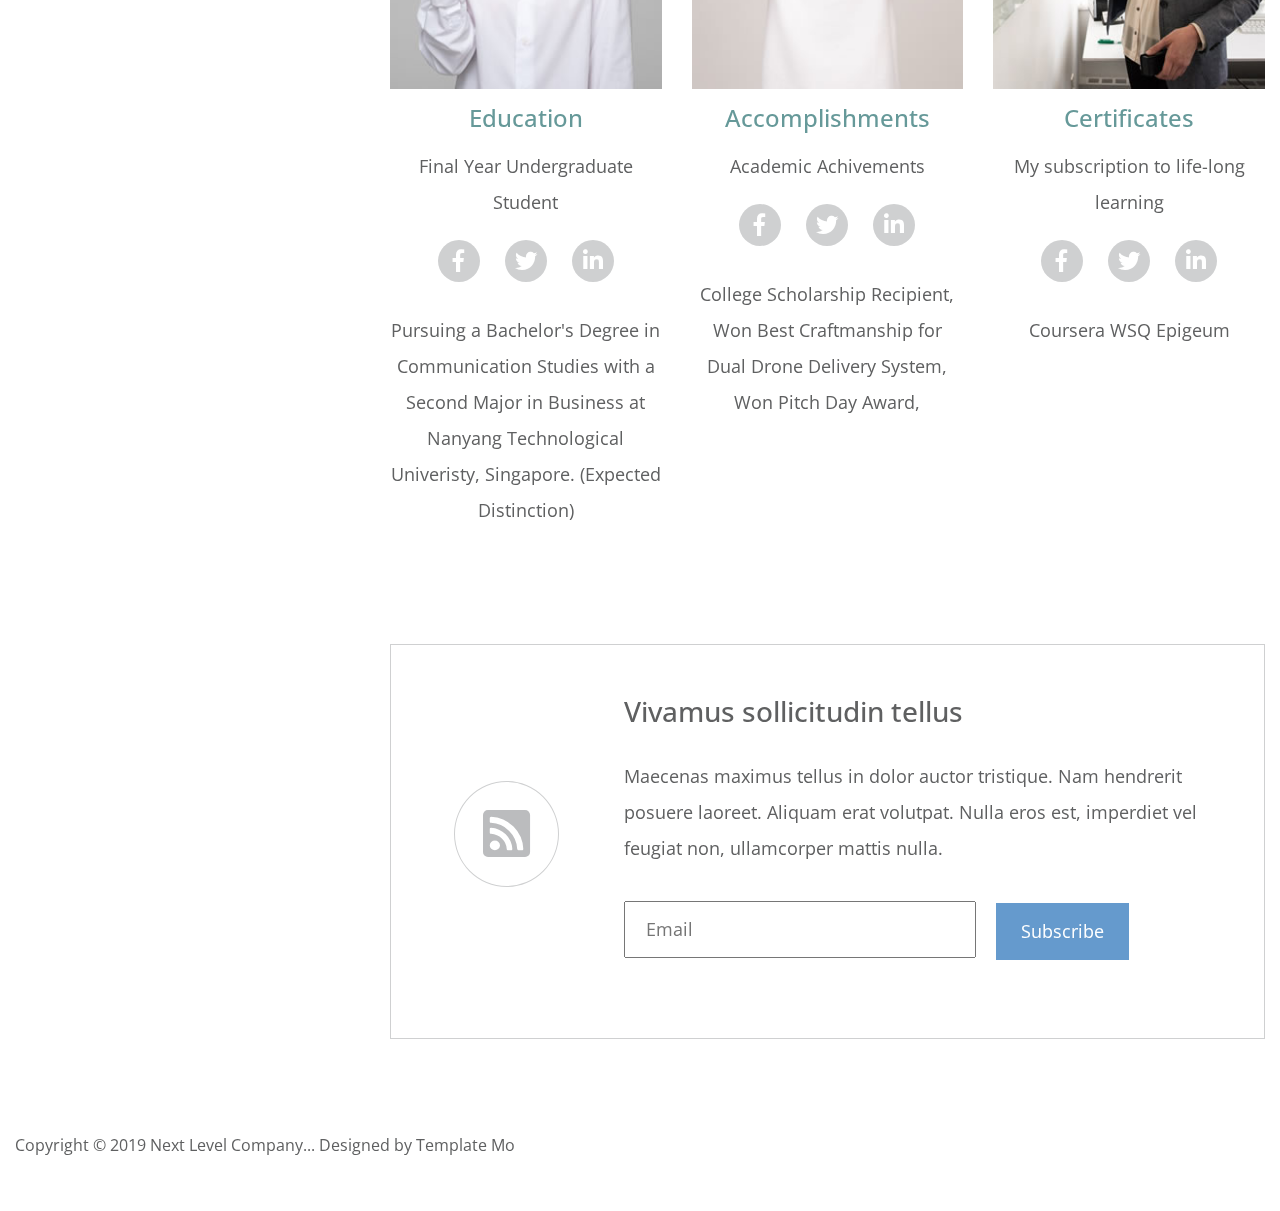
==== commit f1eb941e: "Update about.html" ====
--- a/about.html
+++ b/about.html
@@ -115,14 +115,14 @@
                     About Me
                   </h3>
                   <p class="tm-mb-5">
-                    That's not all! I relish challenges from working on real
+                    I relish challenges from working on real
                     business problems like building autonomous drones delivery
                     system, building a tech start-up and creating an innovative
                     news tool.
                   </p>
                   <p class="tm-mb-5">
-                    I am currently based in Singapore 🇸🇬. I have experience working in the United States 🇺🇸 where I was in Silicon Valley (2019-2020) working for a start-up as a Business Intern.
-                    I a magnet that is attracted to the purpose and mission of the company and working with a team that is passionate about solving problems together. Even if the idea is not something I am totaly familiar with, I'm cool with that.
+                    I am currently based in Singapore 🇸🇬. I have experience working in the United States 🇺🇸 where I was in Silicon Valley (2019-2020) working for a Start-up as a Business Intern.
+                    I a magnet that is attracted to the purpose and mission of the company, and working with a team that is passionate about solving problems together. Even if the idea is not something I am familiar with, I'm cool with that.
                     (I built a drone from scratch! That was way out of my league but with the help and support of my team members, we did it) The fear of not knowing does not scare me, but the fear of not trying does.
                     If you like what you see in me, reach out to me via email. If you want prefer a hard copy, fret not, click here to view and download my resume: Resume Link.
                   </p>
@@ -163,7 +163,7 @@
                       </div>
 
                       <p>
-                        Pursuing a Bachelor's Degree in Communication Studies with a Second Major in Business at Nanyang Technological Univeristy in Singapore. (Expected Distinction)
+                        Pursuing a Bachelor's Degree in Communication Studies with a Second Major in Business at Nanyang Technological Univeristy, Singapore. (Expected Distinction)
                       </p>
                     </div>
                   </div>
@@ -200,8 +200,7 @@
                         </a>
                       </div>
                       <p>
-                        Pellentesque habitant morbi tristique senectus et netus
-                        et malesuada fames.
+                        College Scholarship Recipient, Won Best Craftmanship for Dual Drone Delivery System, Won Pitch Day Award,
                       </p>
                     </div>
                   </div>
@@ -213,33 +212,35 @@
                         alt="Image"
                         class="img-fluid tm-mb-1"
                       />
-                      <h4 class="tm-text-secondary tm-mb-1">Jennifer Wall</h4>
-                      <p class="tm-mb-2">Team Leader</p>
-                      <div class="tm-mb-3">
-                        <a
-                          href="https://facebook.com"
-                          class="tm-about-social-link"
-                        >
-                          <i class="fab fa-facebook-f tm-about-social-icon"></i>
-                        </a>
-                        <a
-                          href="https://twitter.com"
-                          class="tm-about-social-link"
-                        >
-                          <i class="fab fa-twitter tm-about-social-icon"></i>
-                        </a>
-                        <a
-                          href="https://linkedin.com"
-                          class="tm-about-social-link"
-                        >
-                          <i
-                            class="fab fa-linkedin-in tm-about-social-icon"
-                          ></i>
-                        </a>
-                      </div>
-                      <p>
-                        Three social icons are placed in above circles. Sed
-                        turpis nisl, congue a arcu in.
+                      <h4 class="tm-text-secondary tm-mb-1">Certificates</h4>
+                      <p class="tm-mb-2">My subscription to life-long learning</p>
+                      <div class="tm-mb-3">
+                        <a
+                          href="https://facebook.com"
+                          class="tm-about-social-link"
+                        >
+                          <i class="fab fa-facebook-f tm-about-social-icon"></i>
+                        </a>
+                        <a
+                          href="https://twitter.com"
+                          class="tm-about-social-link"
+                        >
+                          <i class="fab fa-twitter tm-about-social-icon"></i>
+                        </a>
+                        <a
+                          href="https://linkedin.com"
+                          class="tm-about-social-link"
+                        >
+                          <i
+                            class="fab fa-linkedin-in tm-about-social-icon"
+                          ></i>
+                        </a>
+                      </div>
+                      <p>
+                        Coursera
+                        WSQ
+                        Epigeum
+
                       </p>
                     </div>
                   </div>
@@ -247,7 +248,7 @@
               </div>
               <div id="tab2">
                 <div class="text-content">
-                  <h3 class="tm-text-secondary tm-mb-5">Vision and Mission</h3>
+                  <h3 class="tm-text-secondary tm-mb-5">Work Experiences</h3>
                   <p class="tm-mb-5">
                     Nam consequat, leo vitae aliquet dignissim, leo est laoreet
                     nibh, nec dictum libero justo vitae dolor. Donec tristique
@@ -273,9 +274,9 @@
                         class="img-fluid tm-mb-1"
                       />
                       <h4 class="tm-text-secondary tm-mb-1">
-                        Education
+                        Nona Lim
                       </h4>
-                      <p class="tm-mb-2">Final Year</p>
+                      <p class="tm-mb-2">Business Intern</p>
                       <div class="tm-mb-3">
                         <a
                           href="https://facebook.com"
@@ -313,8 +314,8 @@
                         alt="Image"
                         class="img-fluid tm-mb-1"
                       />
-                      <h4 class="tm-text-secondary tm-mb-1">Accomplishments</h4>
-                      <p class="tm-mb-2">Digital Marketing</p>
+                      <h4 class="tm-text-secondary tm-mb-1">Fox Sports (Asia)</h4>
+                      <p class="tm-mb-2">Video Producer Intern</p>
                       <div class="tm-mb-3">
                         <a
                           href="https://facebook.com"
@@ -351,33 +352,32 @@
                         alt="Image"
                         class="img-fluid tm-mb-1"
                       />
-                      <h4 class="tm-text-secondary tm-mb-1">Certificates</h4>
-                      <p class="tm-mb-2">Commited to life-long learning</p>
-                      <div class="tm-mb-3">
-                        <a
-                          href="https://facebook.com"
-                          class="tm-about-social-link"
-                        >
-                          <i class="fab fa-facebook-f tm-about-social-icon"></i>
-                        </a>
-                        <a
-                          href="https://twitter.com"
-                          class="tm-about-social-link"
-                        >
-                          <i class="fab fa-twitter tm-about-social-icon"></i>
-                        </a>
-                        <a
-                          href="https://linkedin.com"
-                          class="tm-about-social-link"
-                        >
-                          <i
-                            class="fab fa-linkedin-in tm-about-social-icon"
-                          ></i>
-                        </a>
-                      </div>
-                      <p>
-                        Three social icons are placed in above circles. Sed
-                        turpis nisl, congue a arcu in.
+                      <h4 class="tm-text-secondary tm-mb-1">Freelance</h4>
+                      <p class="tm-mb-2">Digital Marketing</p>
+                      <div class="tm-mb-3">
+                        <a
+                          href="https://facebook.com"
+                          class="tm-about-social-link"
+                        >
+                          <i class="fab fa-facebook-f tm-about-social-icon"></i>
+                        </a>
+                        <a
+                          href="https://twitter.com"
+                          class="tm-about-social-link"
+                        >
+                          <i class="fab fa-twitter tm-about-social-icon"></i>
+                        </a>
+                        <a
+                          href="https://linkedin.com"
+                          class="tm-about-social-link"
+                        >
+                          <i
+                            class="fab fa-linkedin-in tm-about-social-icon"
+                          ></i>
+                        </a>
+                      </div>
+                      <p>
+                        Overseas Entrepreneurship Programme, YITA
                       </p>
                     </div>
                   </div>
@@ -387,11 +387,8 @@
                 <div class="text-content">
                   <h3 class="tm-text-secondary tm-mb-5">Skills & Capabilities</h3>
                   <p class="tm-mb-5">
-                    Mauris turpis libero, iaculis non dictum ac, ornare a massa.
-                    Duis id lorem purus. Fusce viverra ullamcorper metus.
-                    Curabitur puvinar suscipit sapien ac blandit. Aliquam vel
-                    pulvinar purus, sit amet luctus urna. Nulla convallis est
-                    volutpat ex ultrices facilisis.
+                    "Josie" of all trades! I have 7 years of Business and Marketing knowledge and almost 2 years of internship experience. I learnt basic Python and HTML.
+                    I'm fluent in both English and Mandarin. Currently learning Bahasa Melayu.
                   </p>
                   <p class="tm-mb-5">
                     Etiam egestas metus vitae est interdum, in eleifend nunc
@@ -411,7 +408,7 @@
                         class="img-fluid tm-mb-1"
                       />
                       <h4 class="tm-text-secondary tm-mb-1">
-                        Catherine Theta
+                        Soft Skills
                       </h4>
                       <p class="tm-mb-2">Project Manager</p>
                       <div class="tm-mb-3">
@@ -451,7 +448,7 @@
                         alt="Image"
                         class="img-fluid tm-mb-1"
                       />
-                      <h4 class="tm-text-secondary tm-mb-1">New Hudson</h4>
+                      <h4 class="tm-text-secondary tm-mb-1">Hard Skills</h4>
                       <p class="tm-mb-2">Digital Marketing</p>
                       <div class="tm-mb-3">
                         <a
@@ -489,7 +486,7 @@
                         alt="Image"
                         class="img-fluid tm-mb-1"
                       />
-                      <h4 class="tm-text-secondary tm-mb-1">Jennifer Wall</h4>
+                      <h4 class="tm-text-secondary tm-mb-1">Language Proficiency</h4>
                       <p class="tm-mb-2">Team Leader</p>
                       <div class="tm-mb-3">
                         <a
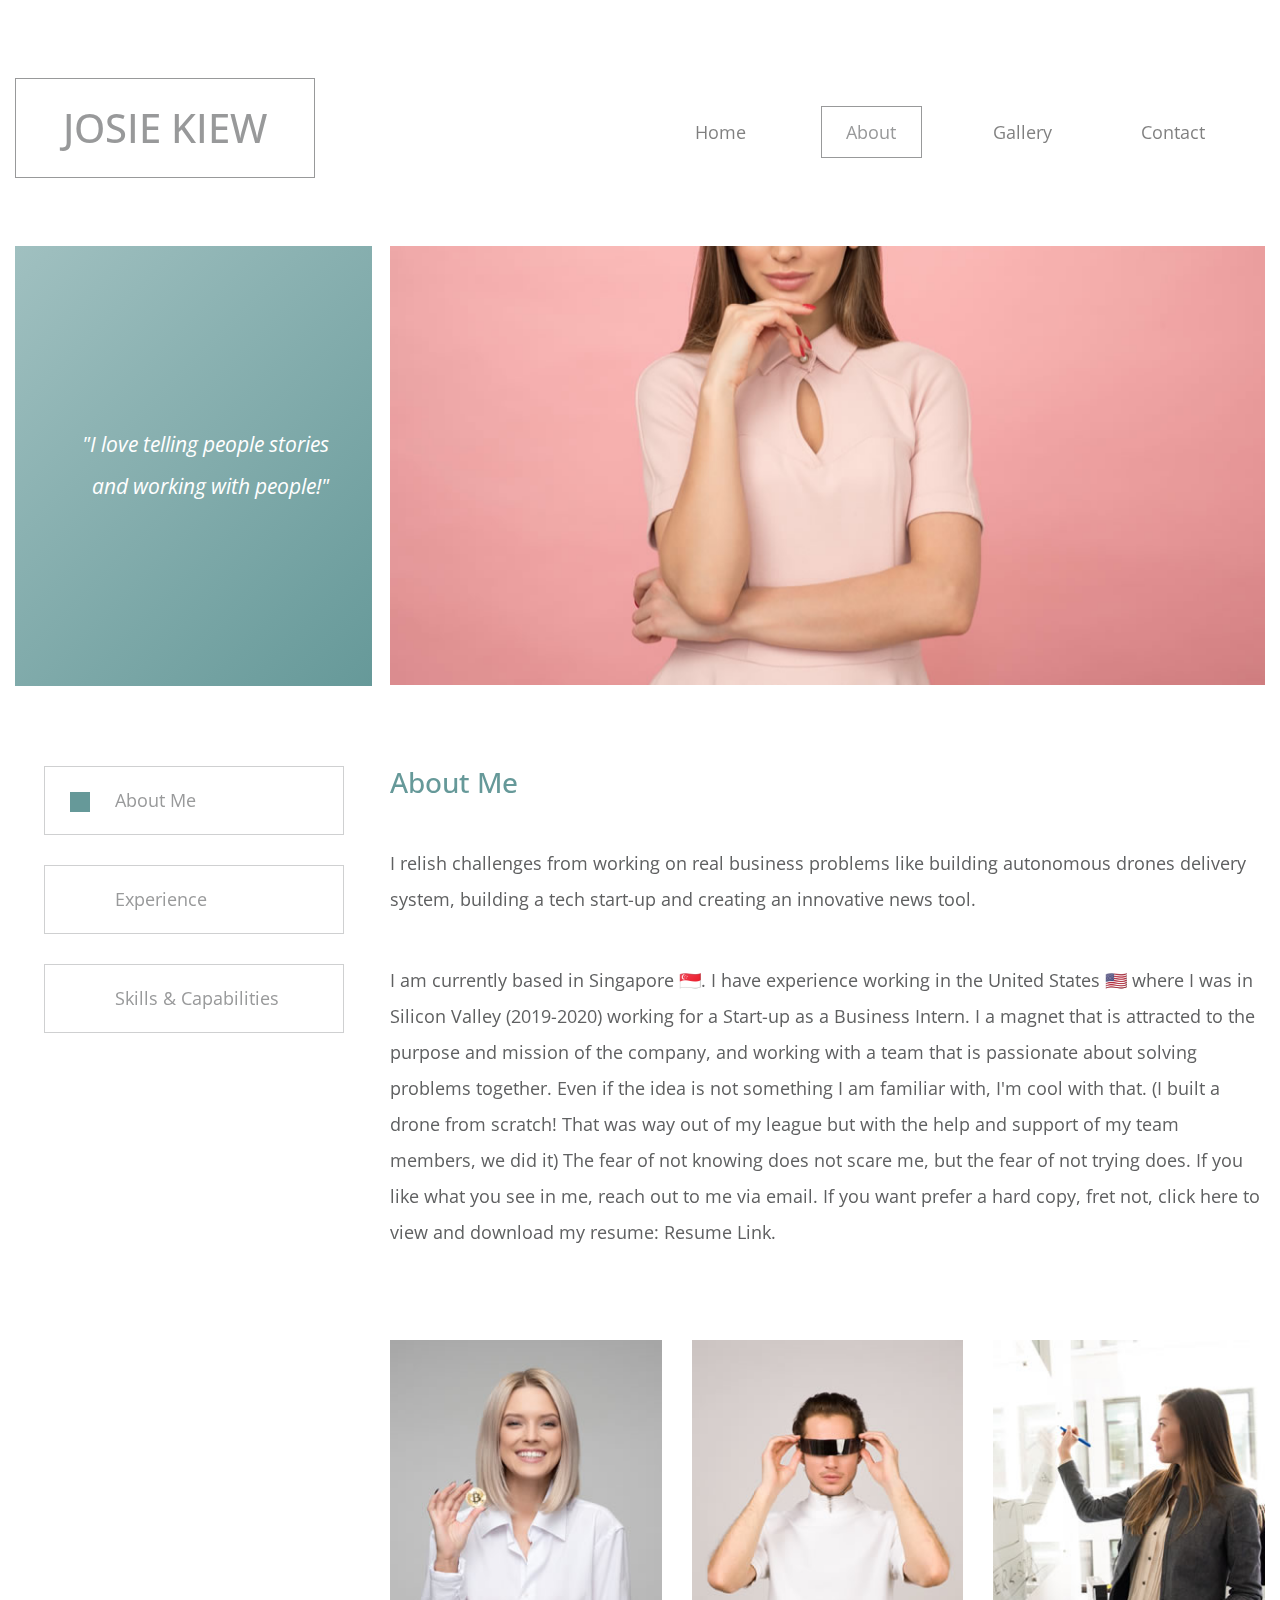
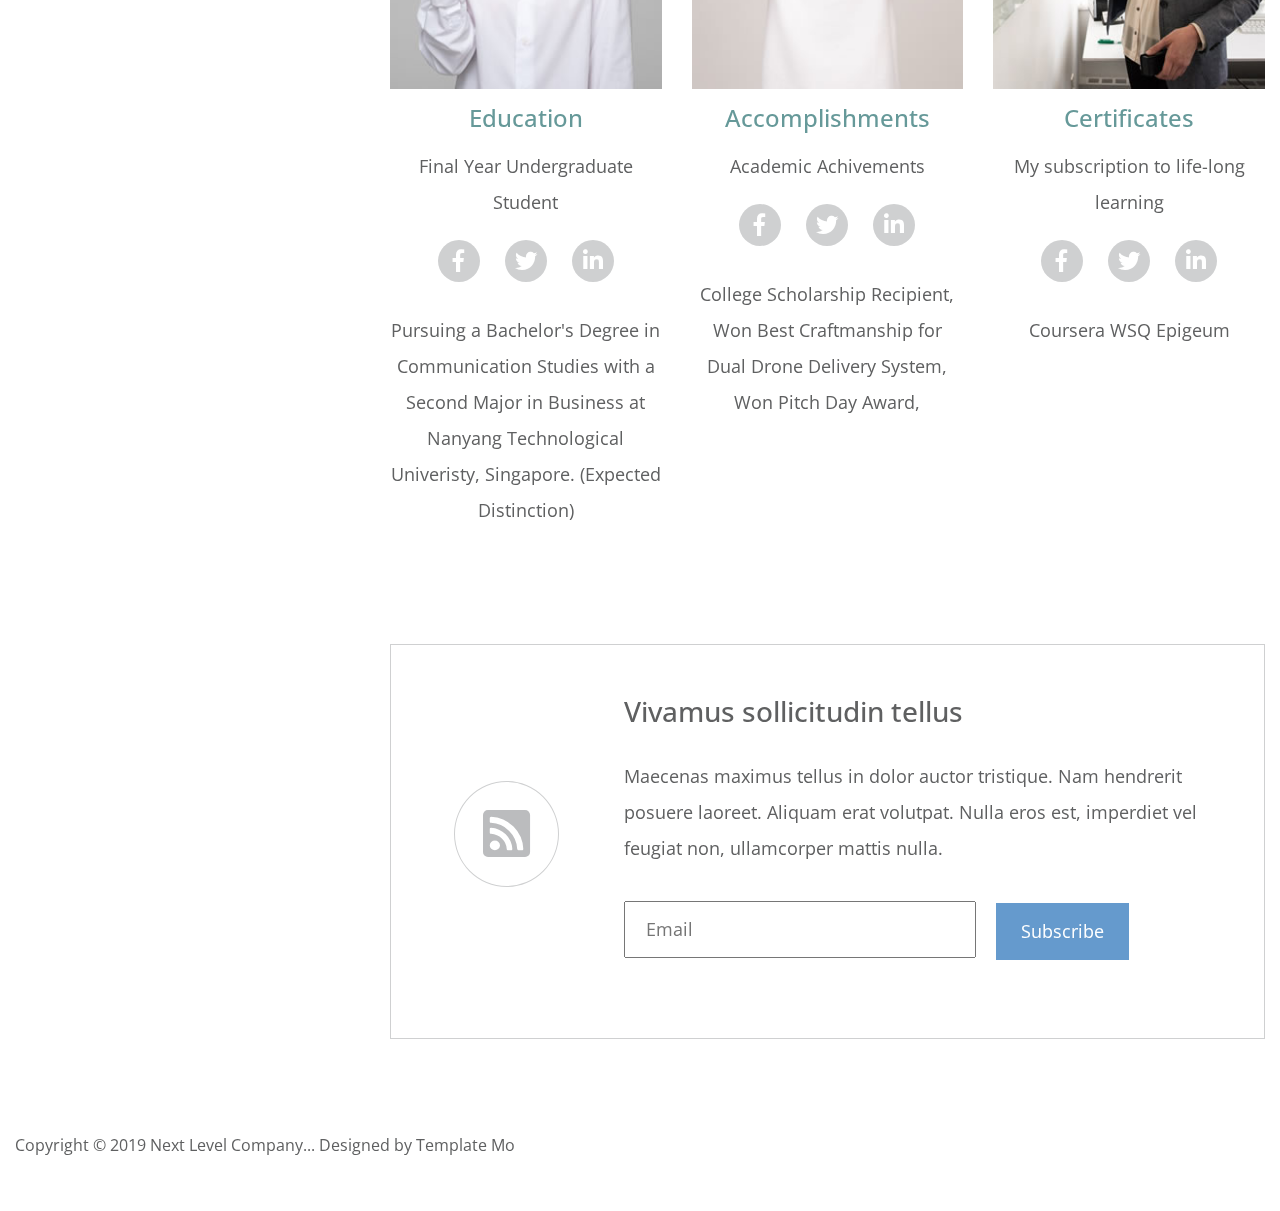
==== commit 5da4a823: "Update about.html" ====
--- a/about.html
+++ b/about.html
@@ -69,7 +69,7 @@
           <div class="tm-page-col-left tm-welcome-box tm-bg-gradient">
             <p class="tm-welcome-text">
               <em
-                >"I love telling people stories and Working with people!"</em
+                >"I love telling people stories and working with people!"</em
               >
             </p>
           </div>
@@ -269,7 +269,7 @@
                   <div class="col-md-4 text-center">
                     <div class="tm-about-person mx-auto">
                       <img
-                        src="img/bitcoin-girl.jpg"
+                        src="img/IMG_8847.jpg"
                         alt="Image"
                         class="img-fluid tm-mb-1"
                       />
@@ -388,7 +388,7 @@
                   <h3 class="tm-text-secondary tm-mb-5">Skills & Capabilities</h3>
                   <p class="tm-mb-5">
                     "Josie" of all trades! I have 7 years of Business and Marketing knowledge and almost 2 years of internship experience. I learnt basic Python and HTML.
-                    I'm fluent in both English and Mandarin. Currently learning Bahasa Melayu.
+                    I'm fluent in both English and Mandarin. Currently learning Bahasa Melayu (Level 1).
                   </p>
                   <p class="tm-mb-5">
                     Etiam egestas metus vitae est interdum, in eleifend nunc
@@ -435,8 +435,7 @@
                       </div>
 
                       <p>
-                        Mauris efficitur risus mi, et varius dolor sodales
-                        facilisis. Fusce sed mi tristique.
+                        Intellectual Curious
                       </p>
                     </div>
                   </div>
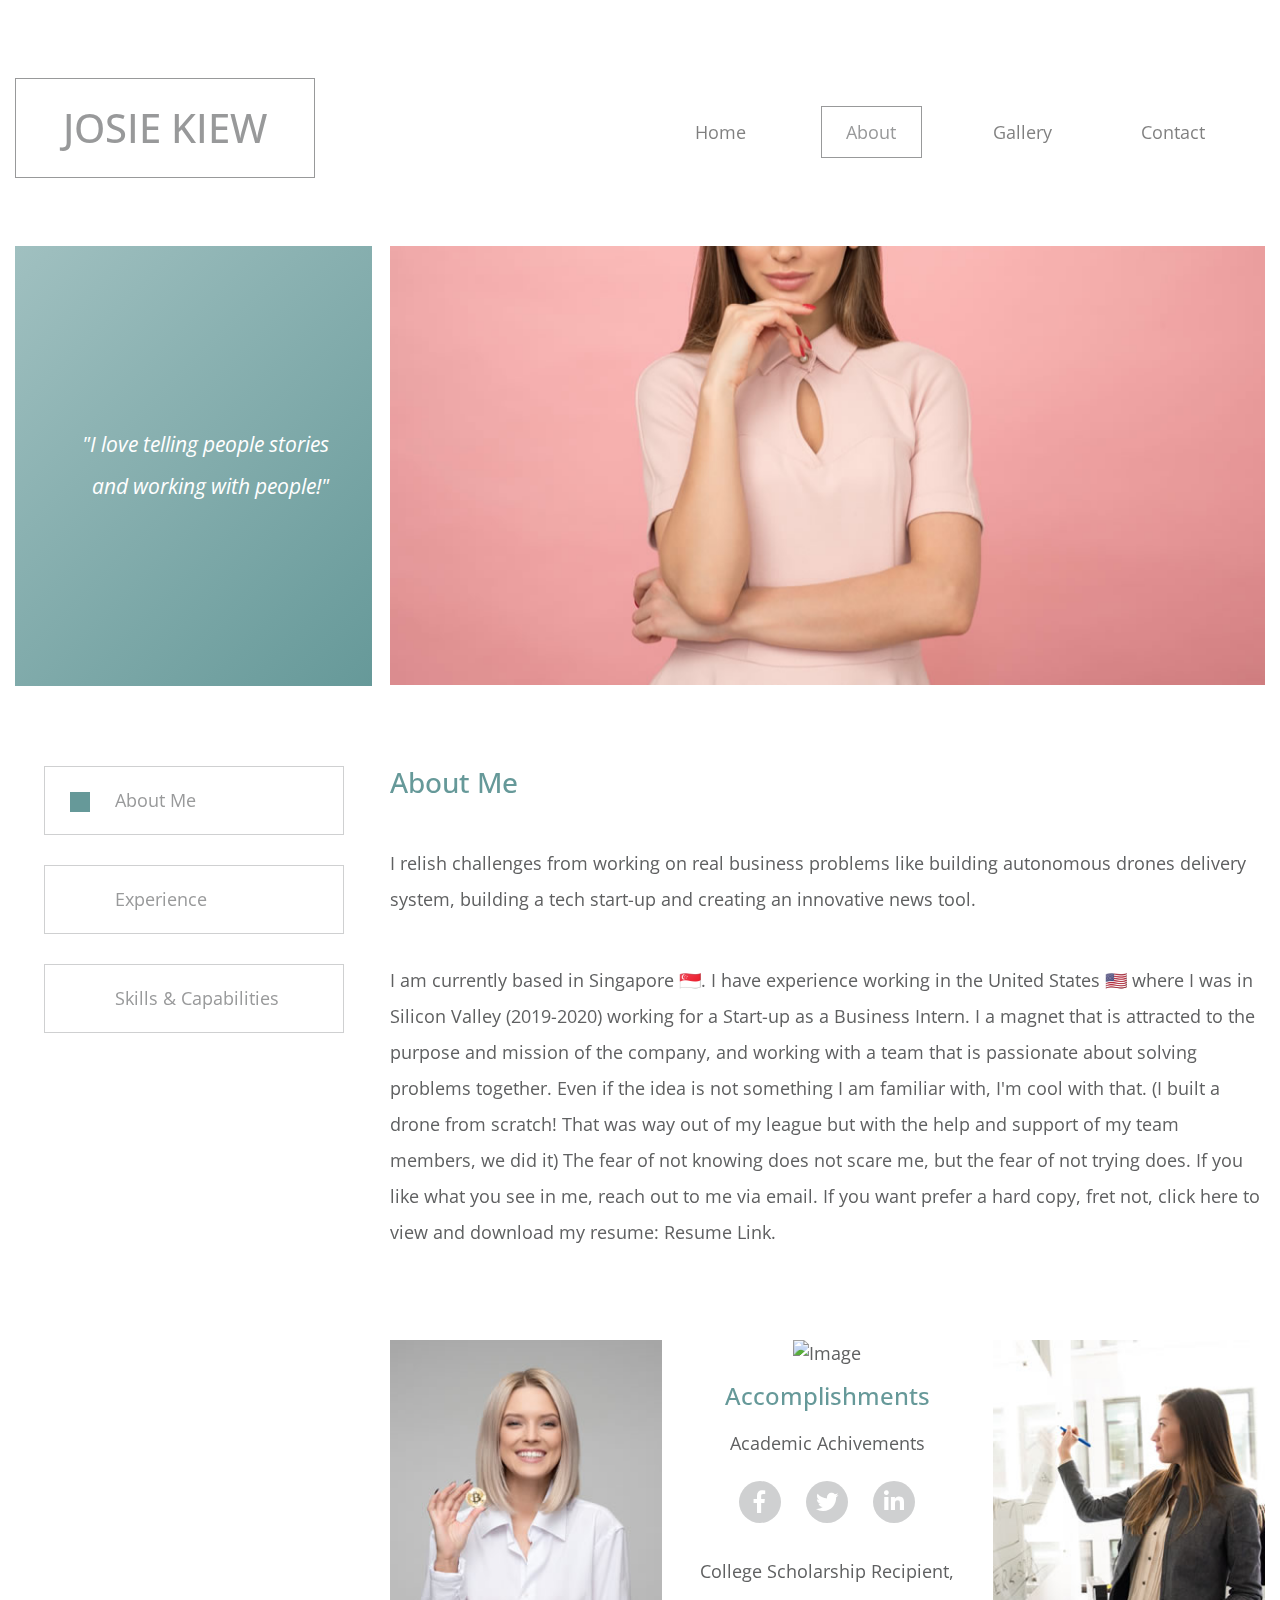
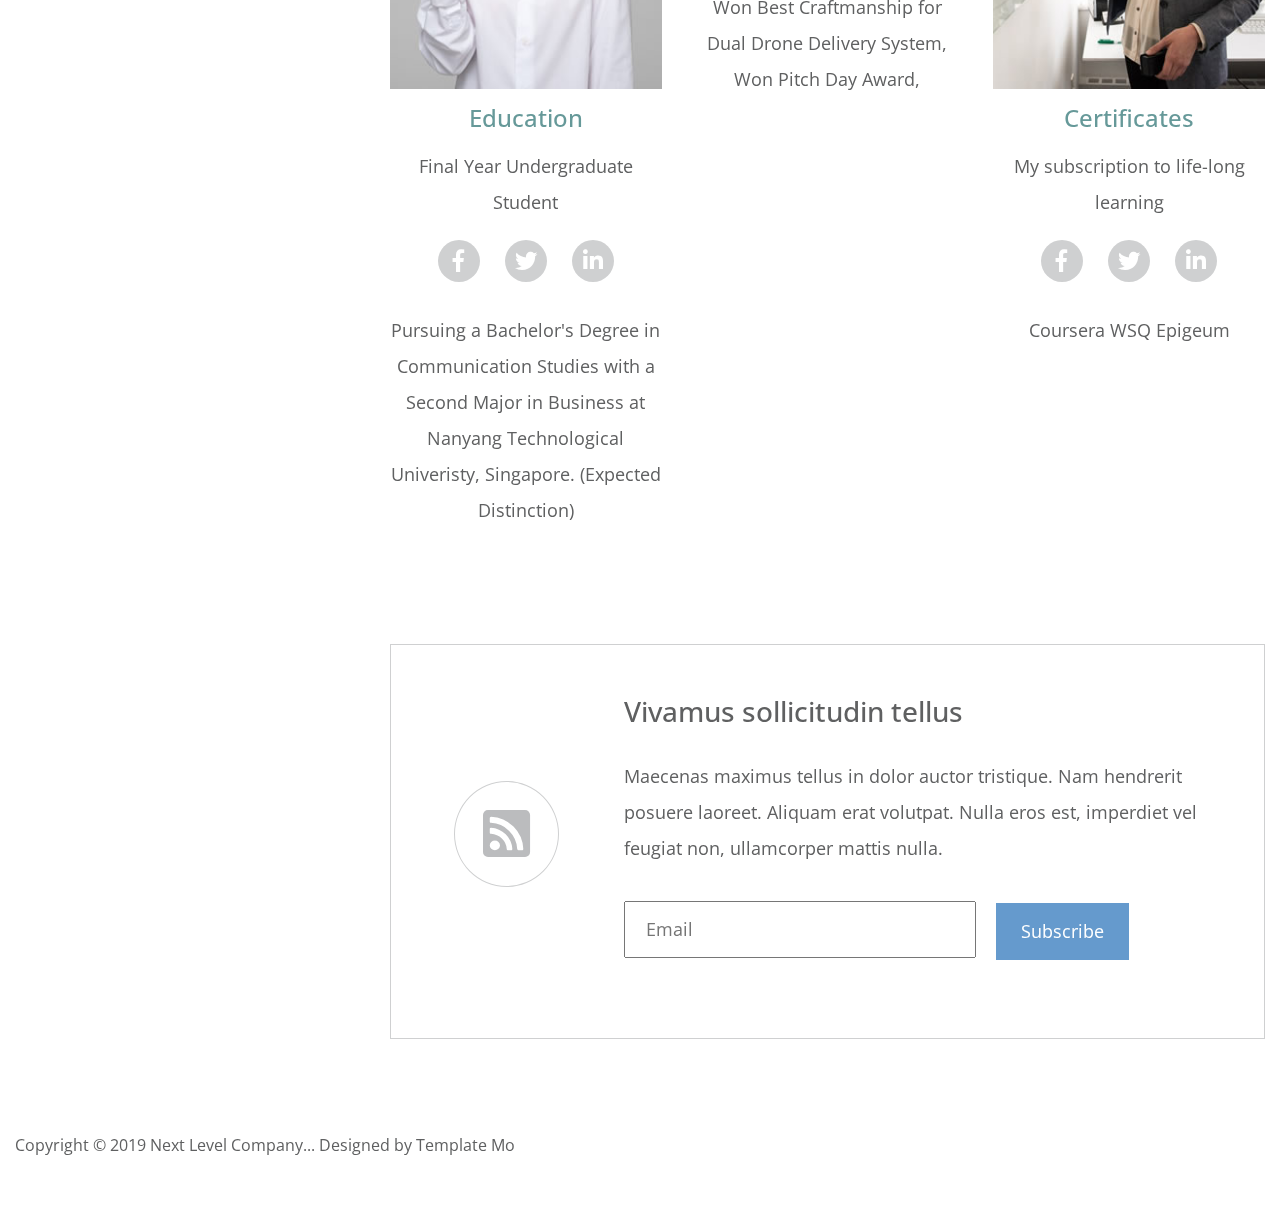
==== commit e4ff71e4: "Update about.html" ====
--- a/about.html
+++ b/about.html
@@ -171,7 +171,7 @@
                   <div class="col-md-4 text-center">
                     <div class="tm-about-person mx-auto">
                       <img
-                        src="img/ar-guy.jpg"
+                        src="img/CoHASS_WKWSCI_FC.png"
                         alt="Image"
                         class="img-fluid tm-mb-1"
                       />
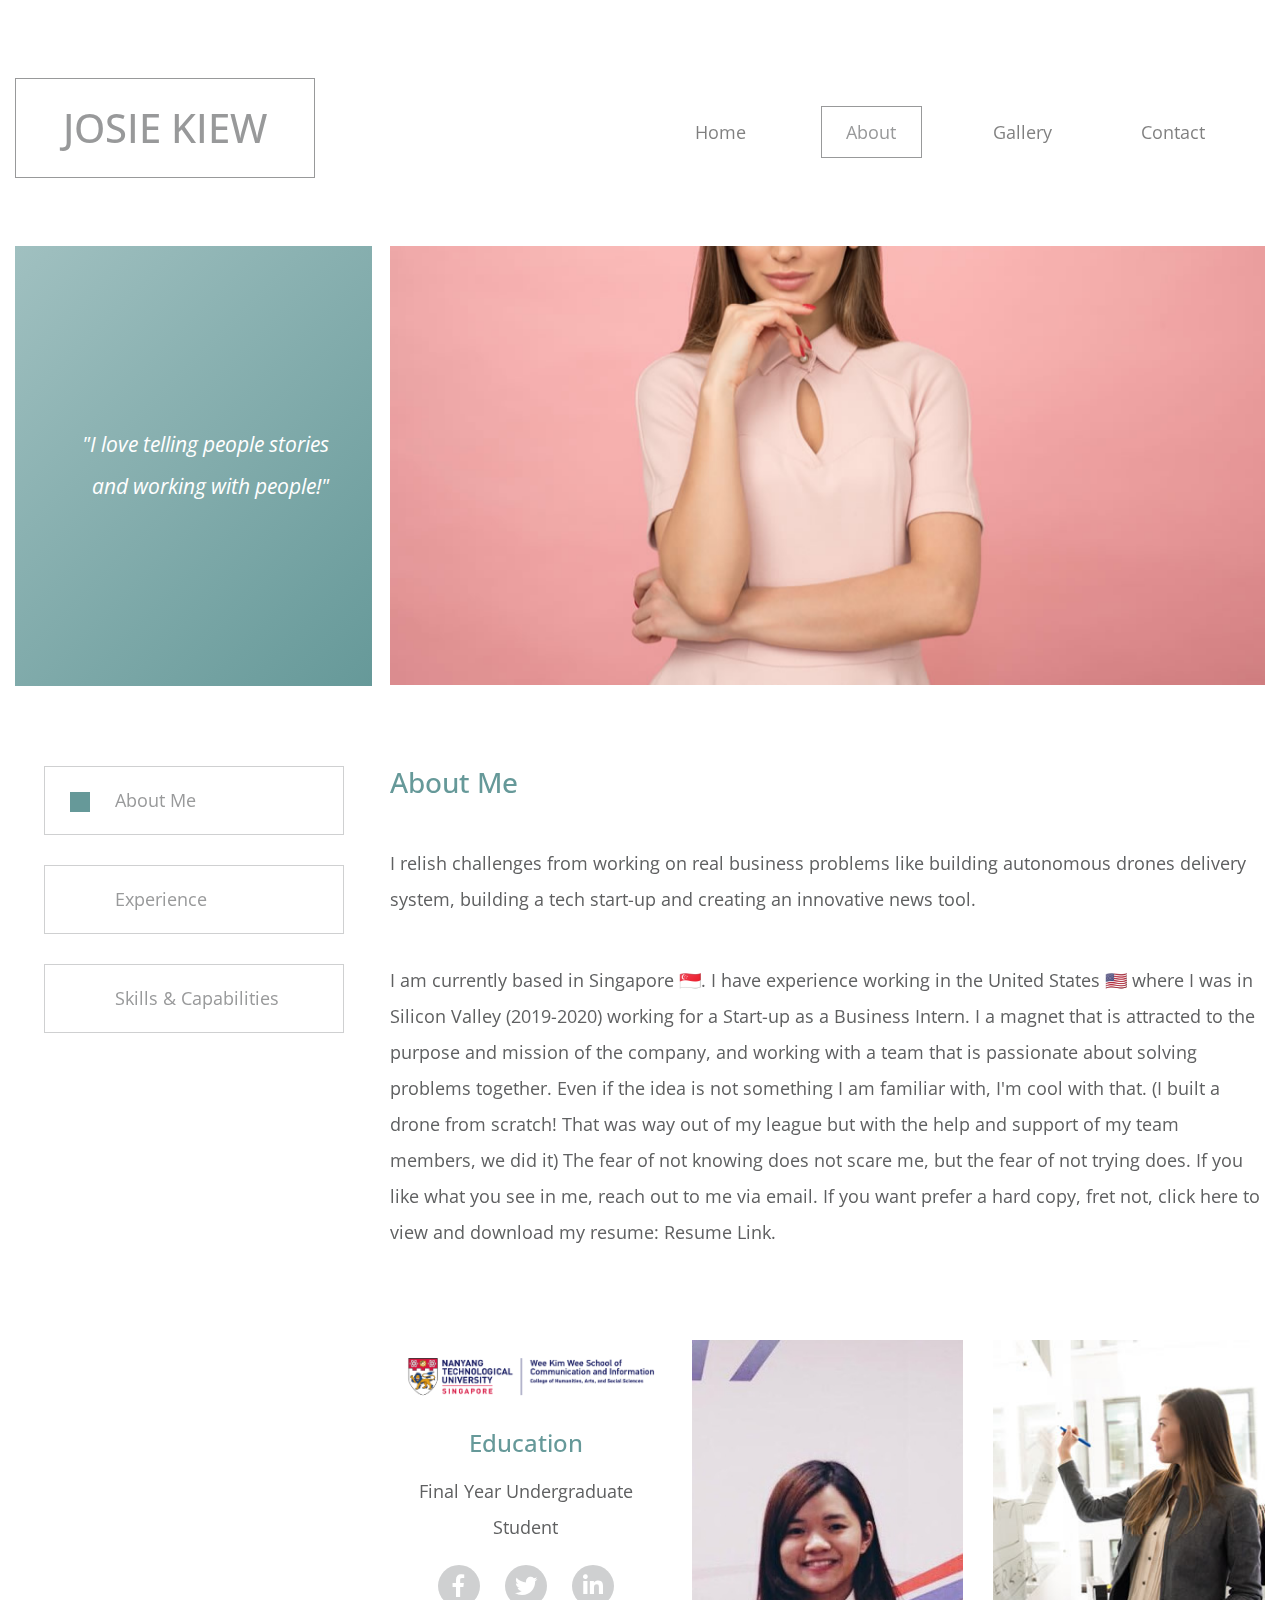
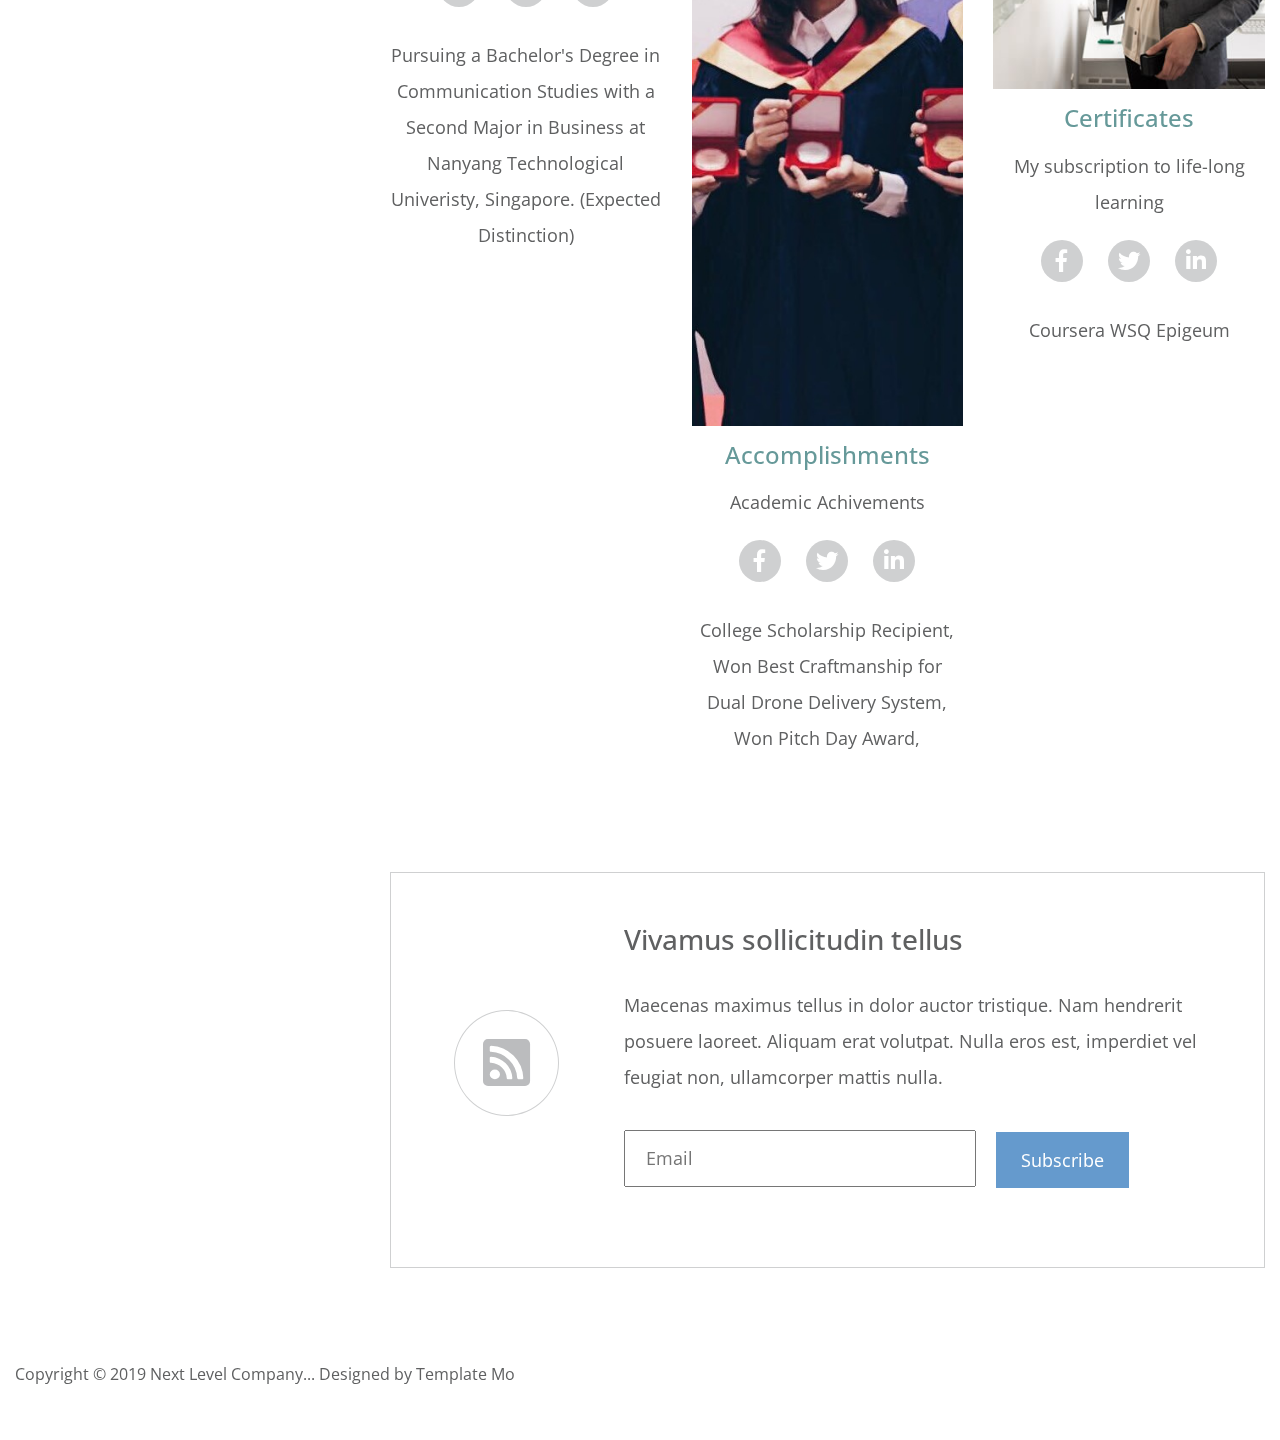
==== commit c02cebc6: "images for about me" ====
--- a/about.html
+++ b/about.html
@@ -131,7 +131,7 @@
                   <div class="col-md-4 text-center">
                     <div class="tm-about-person mx-auto">
                       <img
-                        src="img/bitcoin-girl.jpg"
+                        src="img/CoHASS_WKWSCI_FC.jpg"
                         alt="Image"
                         class="img-fluid tm-mb-1"
                       />
@@ -171,7 +171,7 @@
                   <div class="col-md-4 text-center">
                     <div class="tm-about-person mx-auto">
                       <img
-                        src="img/CoHASS_WKWSCI_FC.png"
+                        src="img/IMG_4714 copy.jpg"
                         alt="Image"
                         class="img-fluid tm-mb-1"
                       />
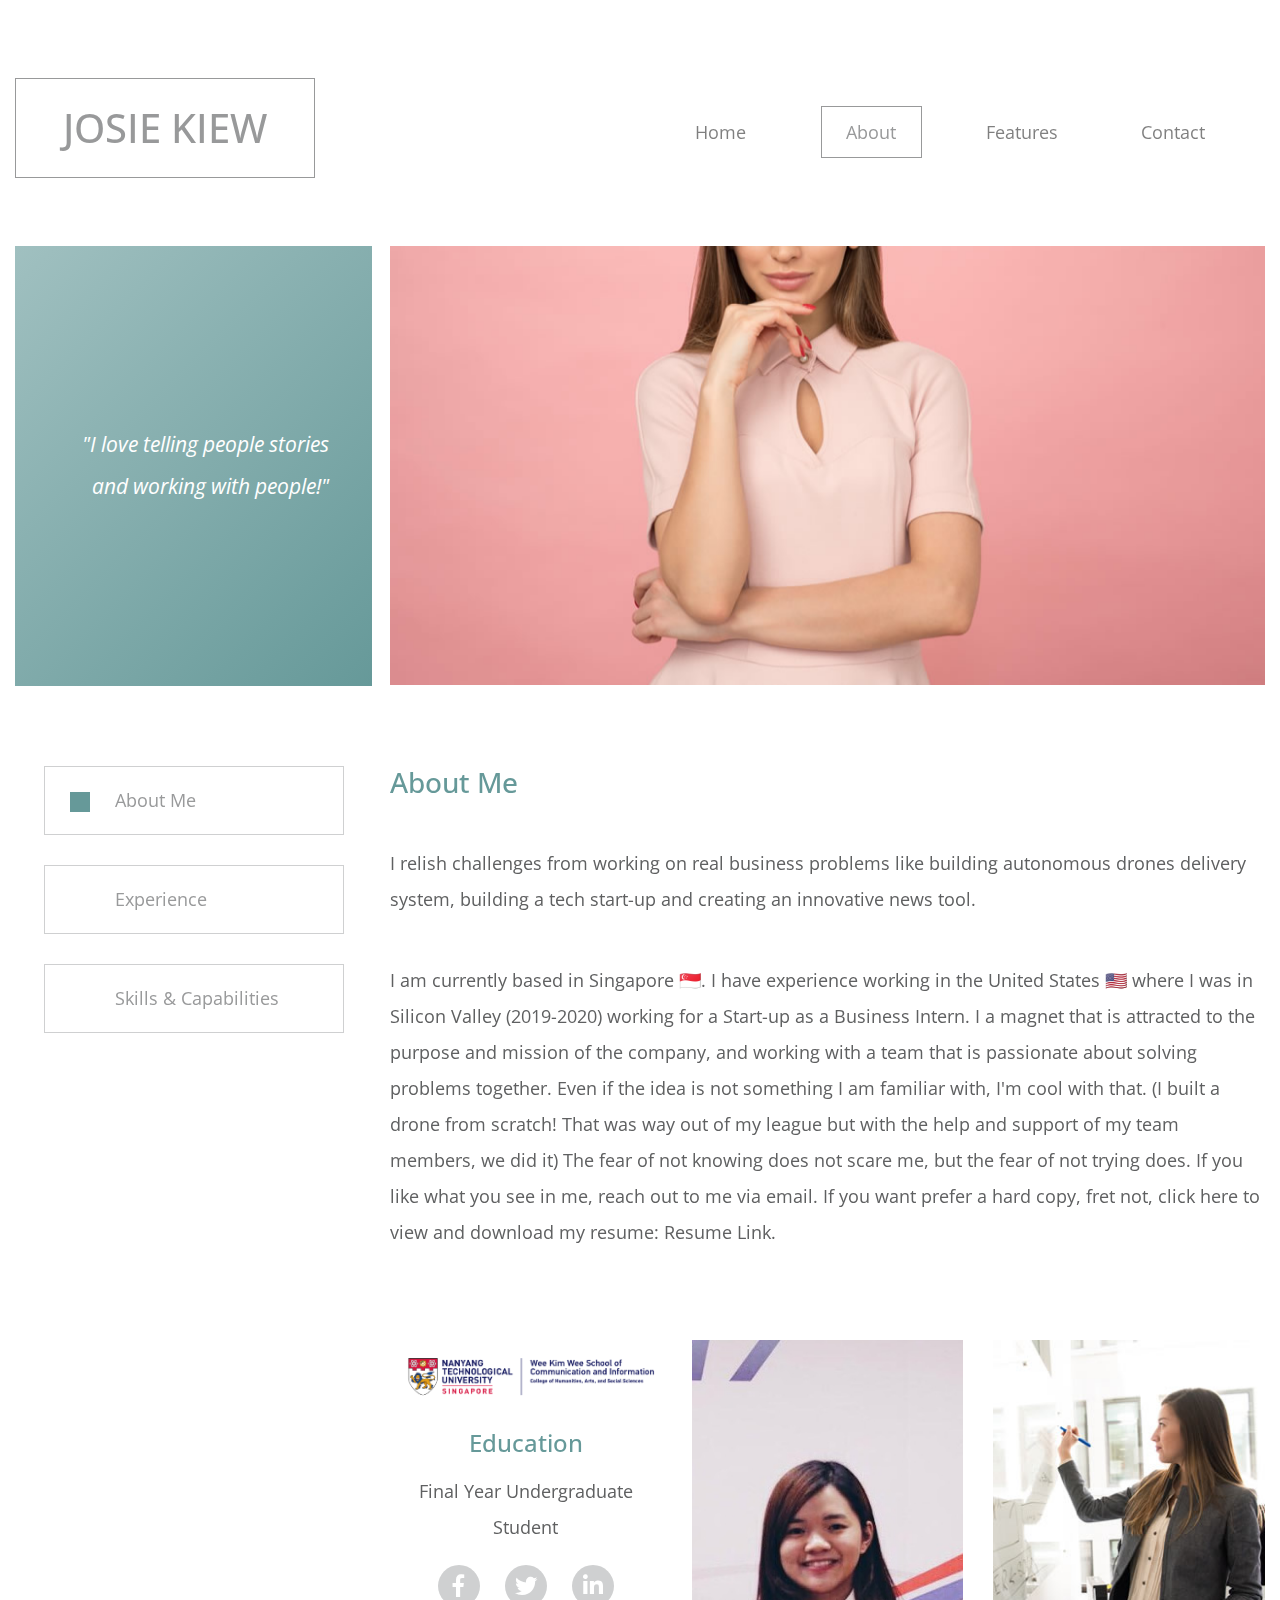
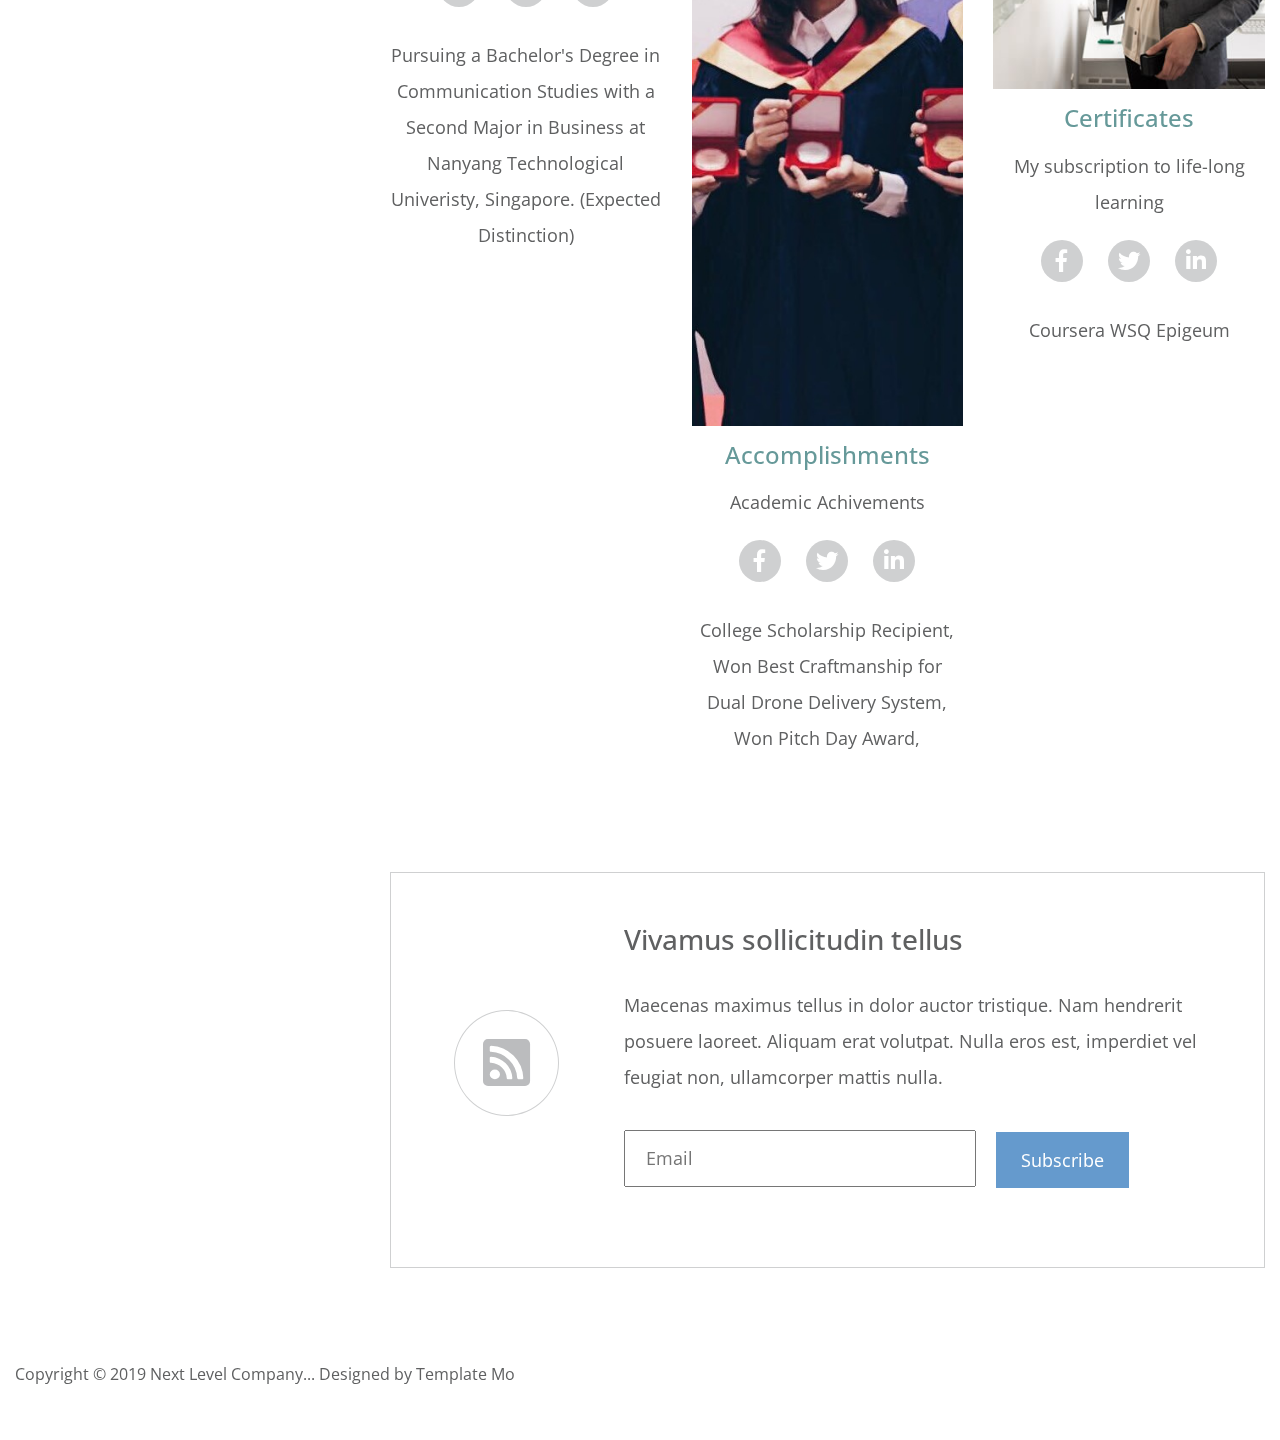
==== commit 5be55fec: "changed the header, video link" ====
--- a/about.html
+++ b/about.html
@@ -51,7 +51,7 @@
                   </li>
                   <li class="nav-item">
                     <div class="tm-nav-link-highlight"></div>
-                    <a class="nav-link" href="gallery.html">Gallery</a>
+                    <a class="nav-link" href="gallery.html">Features</a>
                   </li>
                   <li class="nav-item">
                     <div class="tm-nav-link-highlight"></div>
@@ -171,7 +171,7 @@
                   <div class="col-md-4 text-center">
                     <div class="tm-about-person mx-auto">
                       <img
-                        src="img/IMG_4714 copy.jpg"
+                        src="img/IMG_4714.jpg"
                         alt="Image"
                         class="img-fluid tm-mb-1"
                       />
